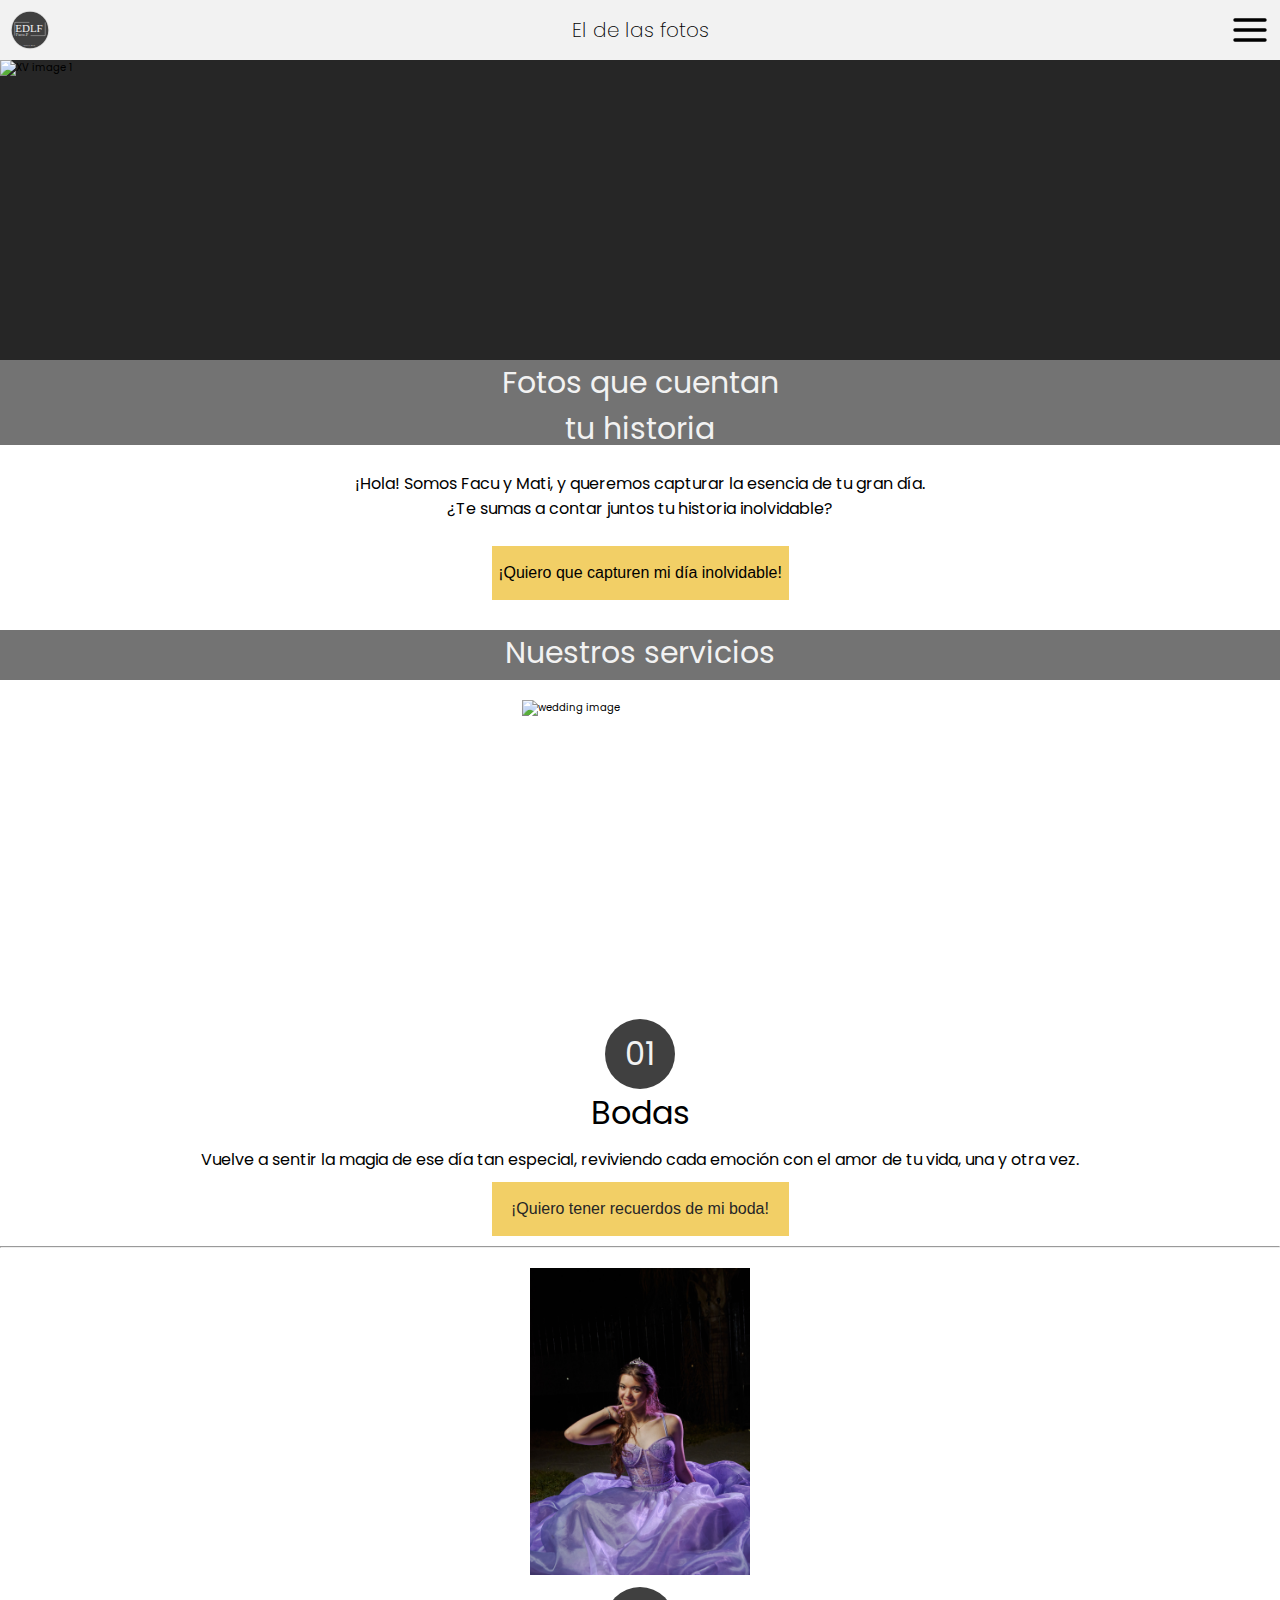
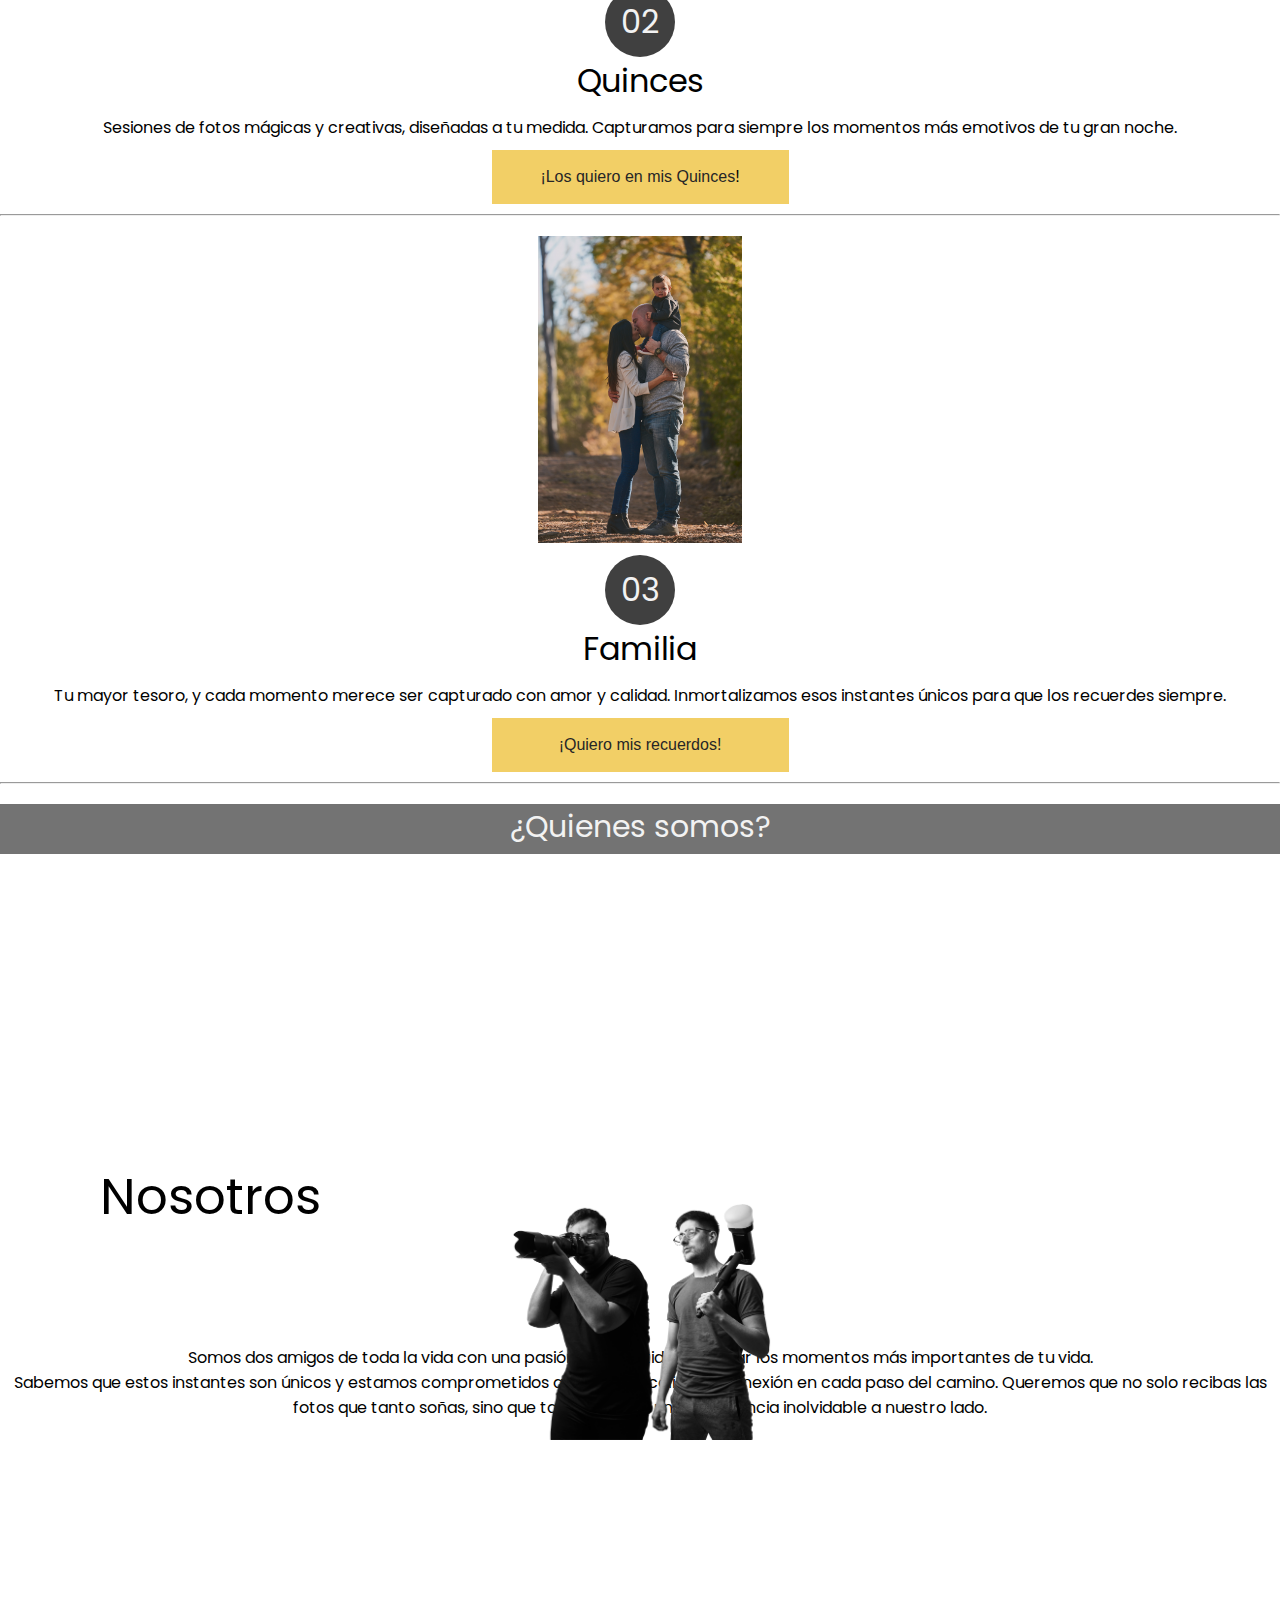
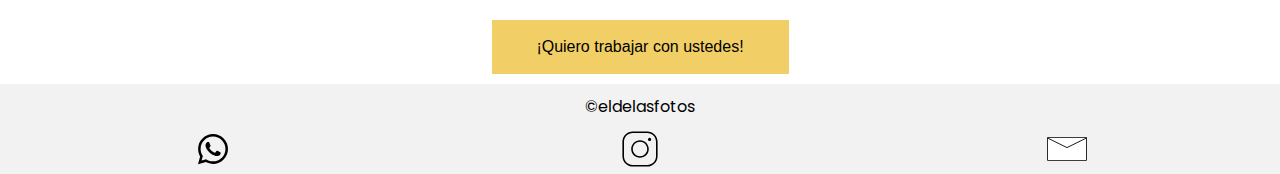
==== index.html @ dde60279 "family page done." ====
<!DOCTYPE html>
<html lang="en">
<head>
    <meta charset="UTF-8">
    <meta name="viewport" content="width=device-width, initial-scale=1.0">
    <link rel="stylesheet" href="./css/styles.css">
    <title>EDLF | Inicio</title>
</head>
<body>
    <header>
        <nav class="nav-bar">
            <img src="./assets/icons/edlf-icon-01.svg" alt="eldelasfotos icon logo" class="edlficon-img">
            <p class="nav-bar-title">El de las fotos</p>
            <img src="./assets/icons/menu-icon.svg" alt="menu icon" class="menu-icon">
        </nav>
    </header>
    <section class="photo-slide-show" id="slider">
       <figure>
        <img src="./assets/images/Quinces/Jaz-Book2-  11.jpg" alt="XV image 1">
        <img src="./assets/images/wedding photos/image-test 22.jpg" alt="Wedding image 1">
        <img src="./assets/images/Quinces/15-Jaz- 1086.jpg" alt="Xv image 2">
        <img src="./assets/images/wedding photos/Boda-Ivan&Pau-  431.jpg" alt="wedding image 2">
        <img src="./assets/images/Quinces/Jaz-Book2-  11.jpg" alt="XV image 1">
       </figure> 
    </section>
    <div class="intro-banner">
        <p class="text-banner">Fotos que cuentan <br> tu historia</p>
        <p class="text-body">¡Hola! Somos Facu y Mati, y queremos capturar la esencia de tu gran día. <br>
            ¿Te sumas a contar juntos tu historia inolvidable?</p>
        <button class="button-yellow">¡Quiero que capturen mi día inolvidable!</button>
    </div>
    <section class="section-services">
        <p class="nuestros-servicios">Nuestros servicios</p>
        <div class="services-countainer">
            <div class="service">
                <img class="services-image-preview" src="./assets/images/wedding photos/Boda-Ingrid&Agus  147.jpg" alt="wedding image">
                <div class="number-container">
                    <p class="service-number">01</p>
                </div>
                
                <p class="service-title">Bodas</p>
                <p class="service-description">Vuelve a sentir la magia de ese día tan especial, reviviendo cada emoción con el amor de tu vida, una y otra vez.</p>
                <button class="button-yellow"> <a href="./bodas.html">¡Quiero tener recuerdos de mi boda!</a></button>
            </div>

            <hr>

        </div>
        <div class="service">
            <img class="services-image-preview" src="./assets/images/Quinces/liz-cover-photo-.jpg" alt="wedding image">
            <div class="number-container">
                <p class="service-number">02</p>
            </div>
            
            <p class="service-title">Quinces</p>
            <p class="service-description">Sesiones de fotos mágicas y creativas, diseñadas a tu medida. Capturamos para siempre los momentos más emotivos de tu gran noche.</p>
            <button class="button-yellow"><a href="./quinces.html">¡Los quiero en mis Quinces</a>!</button>
        </div>
        <hr>

        <div class="service">
            <img class="services-image-preview" src="./assets/images/Family photos/Book Victorio  -  54.jpg" alt="wedding image">
            <div class="number-container">
                <p class="service-number">03</p>
            </div>
            
            <p class="service-title">Familia</p>
            <p class="service-description">Tu mayor tesoro, y cada momento merece ser capturado con amor y calidad. Inmortalizamos esos instantes únicos para que los recuerdes siempre.</p>
            <button class="button-yellow"><a href="./familia.html">¡Quiero mis recuerdos!</a></button>
        </div>
        <hr>
    </section>
    <section class="about-us">
        <p class="nuestros-servicios text-banner">¿Quienes somos?</p>
        <div>
            <img class="staff-photo" src="./assets/images/staff photo/gordo y flaco.png" alt="Foto de los integrantes de el de las fotos.">
            <p class="nosotros-text">Nosotros</p>
        </div>
        
        <p class="text-body about-us-text">Somos dos amigos de toda la vida con una pasión compartida: capturar los momentos más importantes de tu vida. <br> Sabemos que estos instantes son únicos y estamos comprometidos a ofrecerte calidad y conexión en cada paso del camino. Queremos que no solo recibas las fotos que tanto soñas, sino que también vivas una experiencia inolvidable a nuestro lado.</p>
        <button class="button-yellow">¡Quiero trabajar con ustedes!</button>


    </section>


<footer>
    <p class="text-body">©eldelasfotos</p>
    <div class="social-media-container">
        <a href="#"><img class="footer-icon" src="./assets/icons/whatsapp-icon.svg" alt="whatsapp link image"></a>
        <a href="#"><img class="footer-icon" src="./assets/icons/Instagram-icon.svg" alt="Instagram link image"></a>
        <a href="#"><img class="footer-icon" src="./assets/icons/mail-icon.svg" alt="Mail link image"></a>
    </div>
</footer>



    
</body>
</html>
---- css/styles.css ----
@import url("https://fonts.googleapis.com/css2?family=Poppins:ital,wght@0,100;0,200;0,300;0,400;0,500;0,600;0,700;0,800;0,900;1,100;1,200;1,300;1,400;1,500;1,600;1,700;1,800;1,900&display=swap");
* {
  box-sizing: border-box;
  margin: 0;
  padding: 0;
}

html {
  font-size: 62.5%;
  font-family: "Poppins", sans-serif;
}

.nav-bar {
  width: 100%;
  height: 6rem;
  display: flex;
  flex-direction: row;
  justify-content: space-between;
  align-items: center;
  background-color: #F2F2F2;
  padding: 1rem;
}
.nav-bar .edlficon-img {
  width: 4rem;
  height: 4rem;
}
.nav-bar .menu-icon {
  width: 4rem;
  height: 4rem;
}
.nav-bar .nav-bar-title {
  font-size: 2rem;
  font-weight: 200;
  margin: 0;
  left: 0;
}

#slider {
  height: 300px;
  overflow: hidden;
  background-color: #262626;
}
#slider figure {
  position: relative;
  width: 500%;
  animation: 10s slider infinite;
}
#slider figure img {
  width: 20%;
  float: left;
  height: 300px;
  -o-object-fit: contain;
     object-fit: contain;
}

a {
  text-decoration: none;
  color: #262626;
}

.intro-banner {
  height: 250px;
  display: flex;
  flex-direction: column;
  justify-content: space-between;
}

.text-banner, .nuestros-servicios {
  width: 100%;
  height: 85px;
  background-color: #737373;
  color: #F2F2F2;
  text-align: center;
  font-size: 3rem;
}

.text-body {
  font-size: 1.6rem;
  text-align: center;
  padding: 1rem;
  font-family: "Poppins", sans-serif;
  font-weight: 400;
}

.button-yellow, .bodas-reservar-button, .quinces-reservar-button {
  height: 54px;
  width: 297px;
  align-self: center;
  background-color: #F2CF66;
  border-style: none;
  font-size: 1.6rem;
  cursor: pointer;
  margin-bottom: 1rem;
}
.button-yellow:hover, .bodas-reservar-button:hover, .quinces-reservar-button:hover {
  background-color: #907a3a;
  color: #F2F2F2;
}

.nuestros-servicios {
  height: 50px;
  margin-top: 2rem;
}

.services-image-preview {
  display: block;
  margin: 0 auto;
  width: 236px;
  height: 307px;
  -o-object-fit: contain;
     object-fit: contain;
  margin-top: 2rem;
  right: 0;
  left: 0;
}

.service {
  display: flex;
  flex-direction: column;
  align-items: center;
  justify-content: space-between;
}

.service-number {
  display: flex;
  justify-content: center;
  align-items: center;
  text-align: center;
  font-size: 3.2rem;
  margin-top: 1.2rem;
  width: 70px;
  height: 70px;
  background-color: #404040;
  border-radius: 50px;
  color: #F2F2F2;
}

.service-title {
  font-size: 3.2rem;
  margin-bottom: 0rem;
}

.service-description {
  font-size: 1.6rem;
  text-align: center;
  padding: 1rem;
}

.service-button {
  width: 300px;
  height: 32px;
  font-size: 1.6rem;
  cursor: pointer;
  background-color: #404040;
  color: #F2F2F2;
  margin-bottom: 1.6rem;
}

.about-us {
  height: 100vh;
  display: flex;
  flex-direction: column;
  justify-content: space-between;
}

.staff-photo {
  width: 100%;
  height: 327px;
  -o-object-fit: contain;
     object-fit: contain;
  position: absolute;
  z-index: 3;
  bottom: -2140px;
}

.nosotros-text {
  position: absolute;
  font-size: 5rem;
  bottom: -1935px;
  left: 100px;
  z-index: 1;
}

footer {
  background-color: #F2F2F2;
}

.about-us-text {
  margin-top: 10rem;
}

.footer-icon {
  width: 40px;
  height: 40px;
}

.social-media-container {
  width: 100%;
  display: flex;
  flex-direction: row;
  justify-content: space-around;
}

.intro-section {
  display: flex;
  flex-direction: column;
}

.bodas-cover-image {
  width: 100%;
  position: relative;
}

.bodas-cover-text {
  position: absolute;
  width: 150px;
  top: 50px;
  left: 125px;
  text-align: center;
  padding: 0.5rem;
  background-color: #737373;
  color: #F2F2F2;
  font-size: 1.6rem;
}

.bodas-reservar-button, .quinces-reservar-button {
  width: 150px;
  position: absolute;
  align-self: center;
  top: 300px;
}

.info-text {
  margin-top: 3rem;
}

.single-image {
  width: 100%;
}

.info-title {
  margin-top: 1rem;
  margin-bottom: 0.5rem;
  font-size: 2rem;
  text-align: center;
}

.divider-title {
  width: 50%;
  display: block;
  margin: 0 auto;
  border: none;
  height: 2px;
  background-color: #737373;
}

.presupuesto-container {
  display: flex;
  flex-direction: column;
}

.image-gallery {
  width: 100%;
}

.quinces-reservar-button {
  left: 120px;
}

@keyframes slider {
  0% {
    left: 0;
  }
  20% {
    left: 0;
  }
  25% {
    left: -100%;
  }
  45% {
    left: -100%;
  }
  50% {
    left: -200%;
  }
  70% {
    left: -200%;
  }
  75% {
    left: -300%;
  }
  95% {
    left: -300%;
  }
  100% {
    left: -400%;
  }
}/*# sourceMappingURL=styles.css.map */
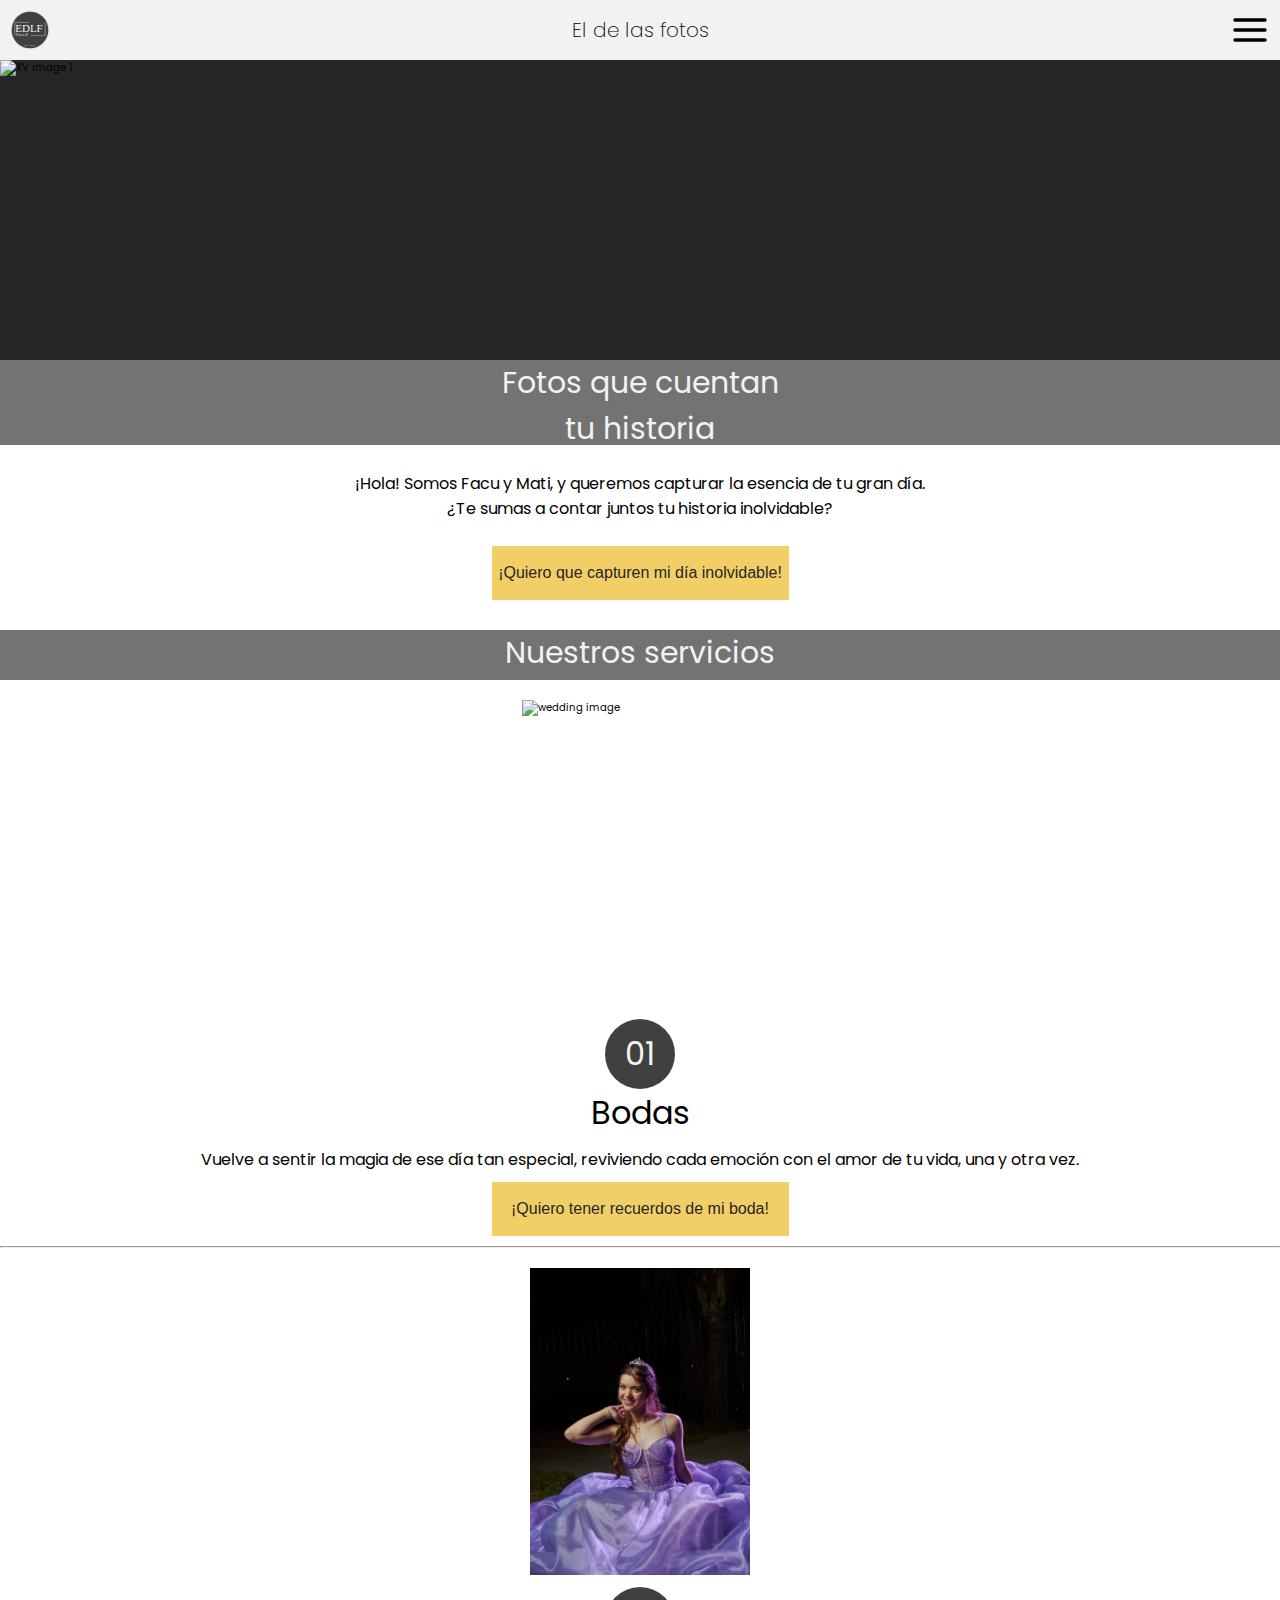
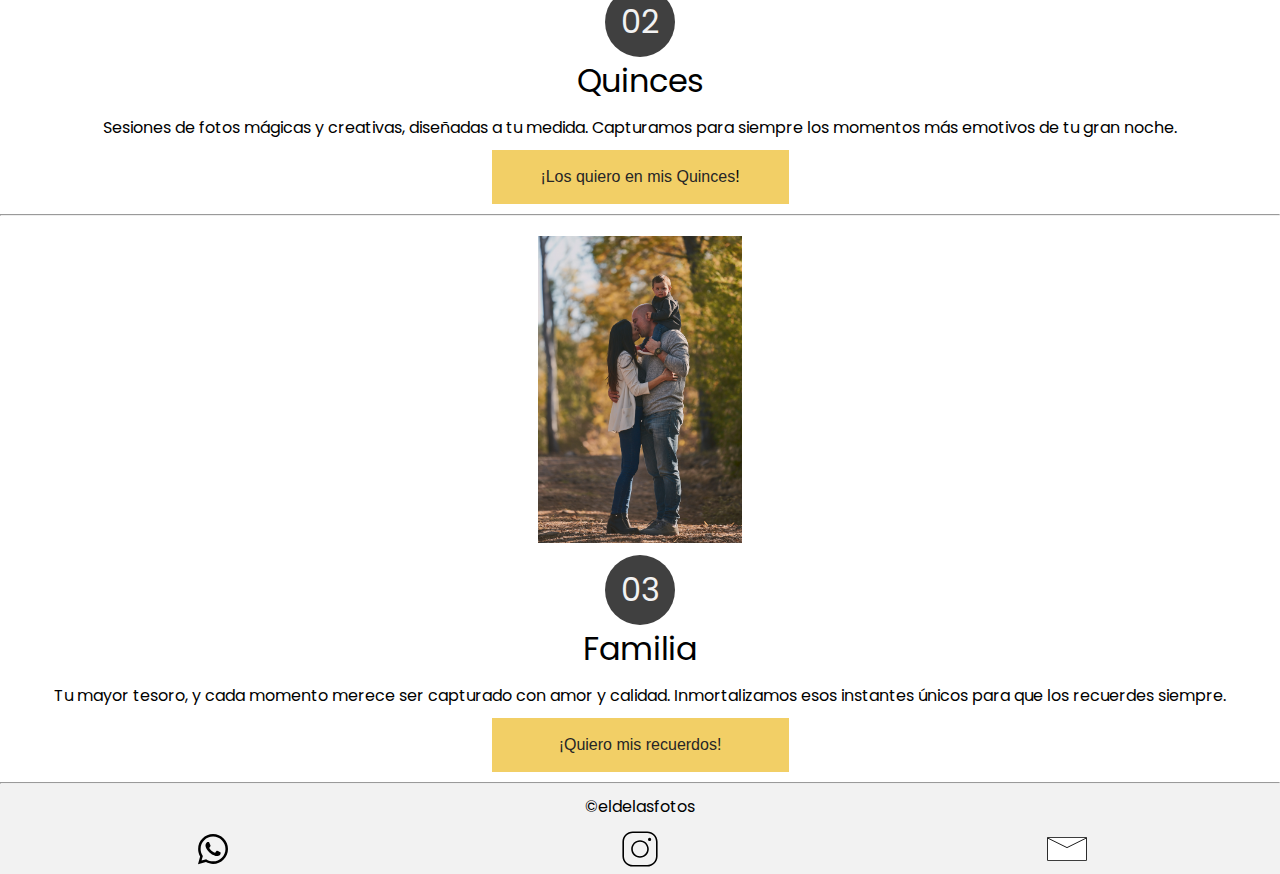
==== commit ecbbb370: "all button to whatsapp working fine." ====
--- a/index.html
+++ b/index.html
@@ -27,7 +27,7 @@
         <p class="text-banner">Fotos que cuentan <br> tu historia</p>
         <p class="text-body">¡Hola! Somos Facu y Mati, y queremos capturar la esencia de tu gran día. <br>
             ¿Te sumas a contar juntos tu historia inolvidable?</p>
-        <button class="button-yellow">¡Quiero que capturen mi día inolvidable!</button>
+        <button class="button-yellow"> <a href="https://wa.me/5493543642279">¡Quiero que capturen mi día inolvidable!</a></button>
     </div>
     <section class="section-services">
         <p class="nuestros-servicios">Nuestros servicios</p>
@@ -70,26 +70,15 @@
         </div>
         <hr>
     </section>
-    <section class="about-us">
-        <p class="nuestros-servicios text-banner">¿Quienes somos?</p>
-        <div>
-            <img class="staff-photo" src="./assets/images/staff photo/gordo y flaco.png" alt="Foto de los integrantes de el de las fotos.">
-            <p class="nosotros-text">Nosotros</p>
-        </div>
-        
-        <p class="text-body about-us-text">Somos dos amigos de toda la vida con una pasión compartida: capturar los momentos más importantes de tu vida. <br> Sabemos que estos instantes son únicos y estamos comprometidos a ofrecerte calidad y conexión en cada paso del camino. Queremos que no solo recibas las fotos que tanto soñas, sino que también vivas una experiencia inolvidable a nuestro lado.</p>
-        <button class="button-yellow">¡Quiero trabajar con ustedes!</button>
-
-
-    </section>
+   
 
 
 <footer>
     <p class="text-body">©eldelasfotos</p>
     <div class="social-media-container">
-        <a href="#"><img class="footer-icon" src="./assets/icons/whatsapp-icon.svg" alt="whatsapp link image"></a>
-        <a href="#"><img class="footer-icon" src="./assets/icons/Instagram-icon.svg" alt="Instagram link image"></a>
-        <a href="#"><img class="footer-icon" src="./assets/icons/mail-icon.svg" alt="Mail link image"></a>
+        <a href="https://wa.me/5493543642279"><img class="footer-icon" src="./assets/icons/whatsapp-icon.svg" alt="whatsapp link image"></a>
+        <a href="https://www.instagram.com/el_delasfotos/"><img class="footer-icon" src="./assets/icons/Instagram-icon.svg" alt="Instagram link image"></a>
+        <a href="mailto:eldelasfotosrc@gmail.com"><img class="footer-icon" src="./assets/icons/mail-icon.svg" alt="Mail link image"></a>
     </div>
 </footer>
 
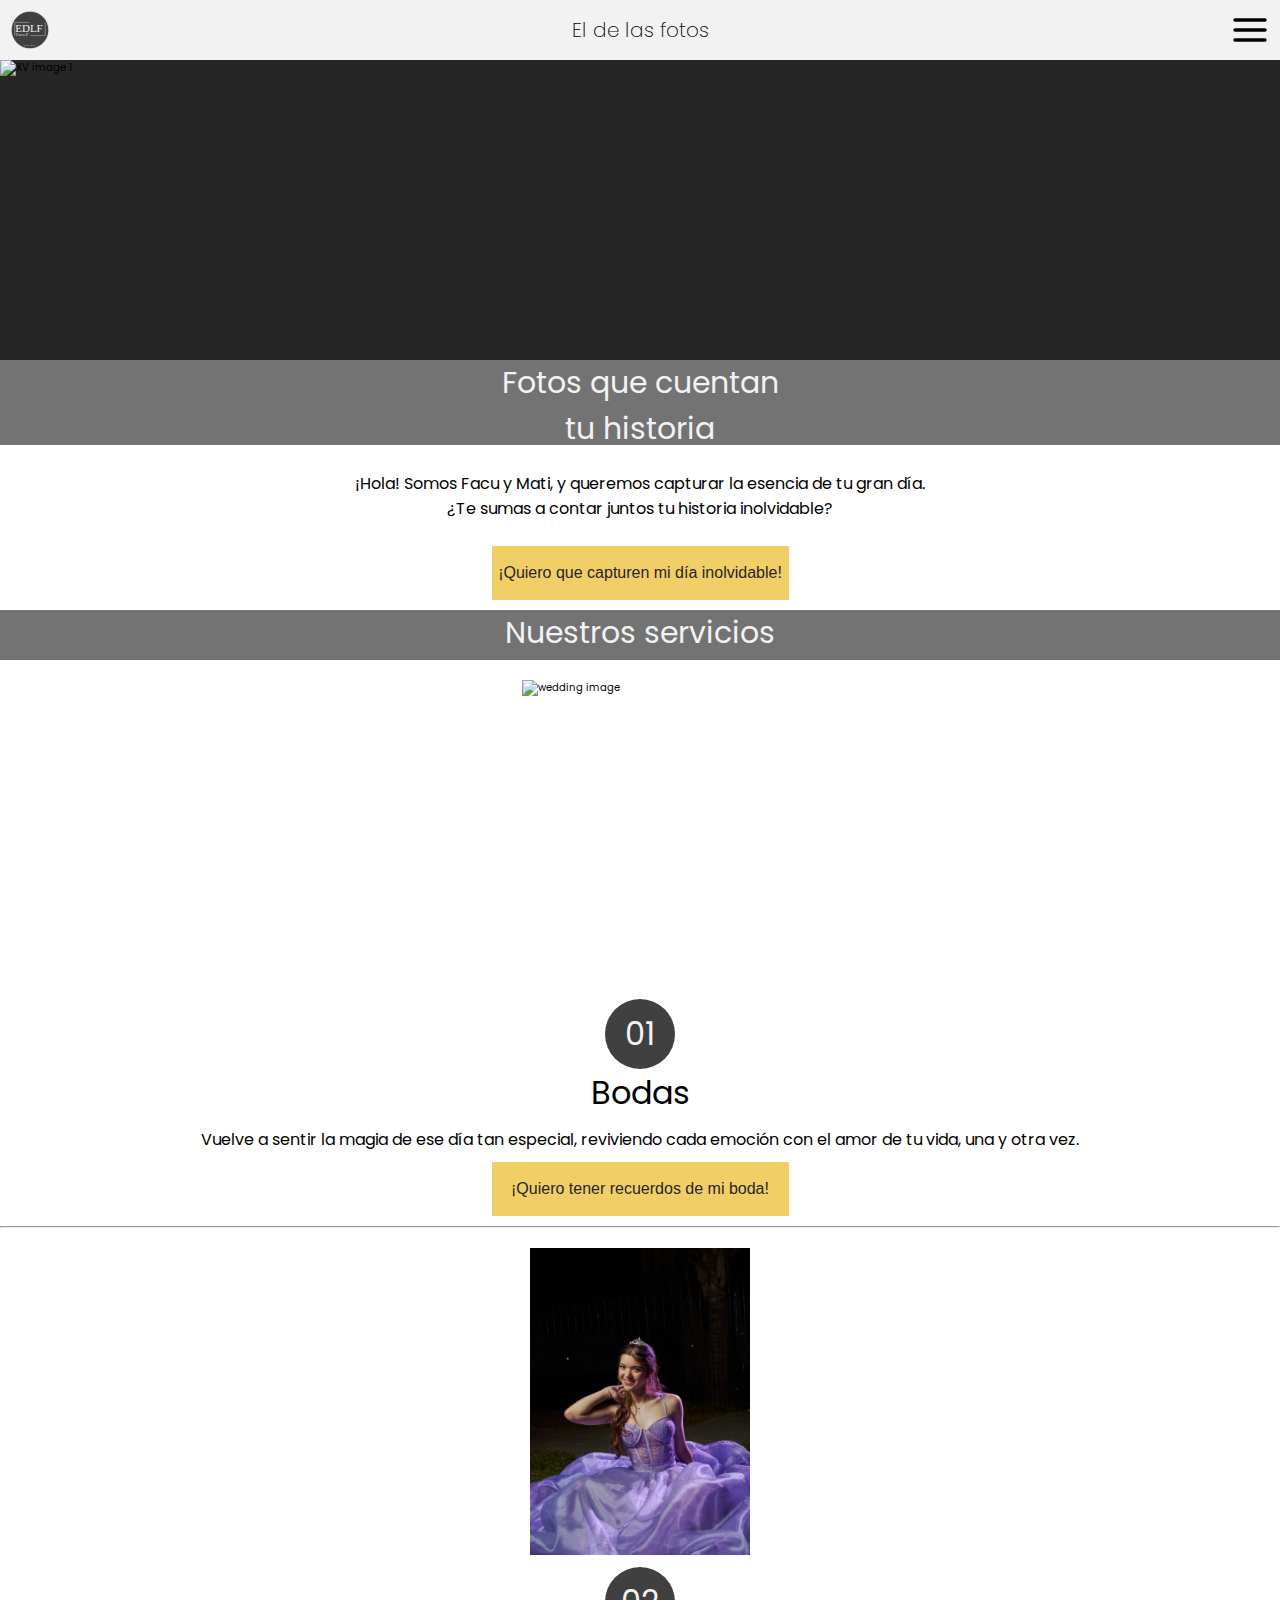
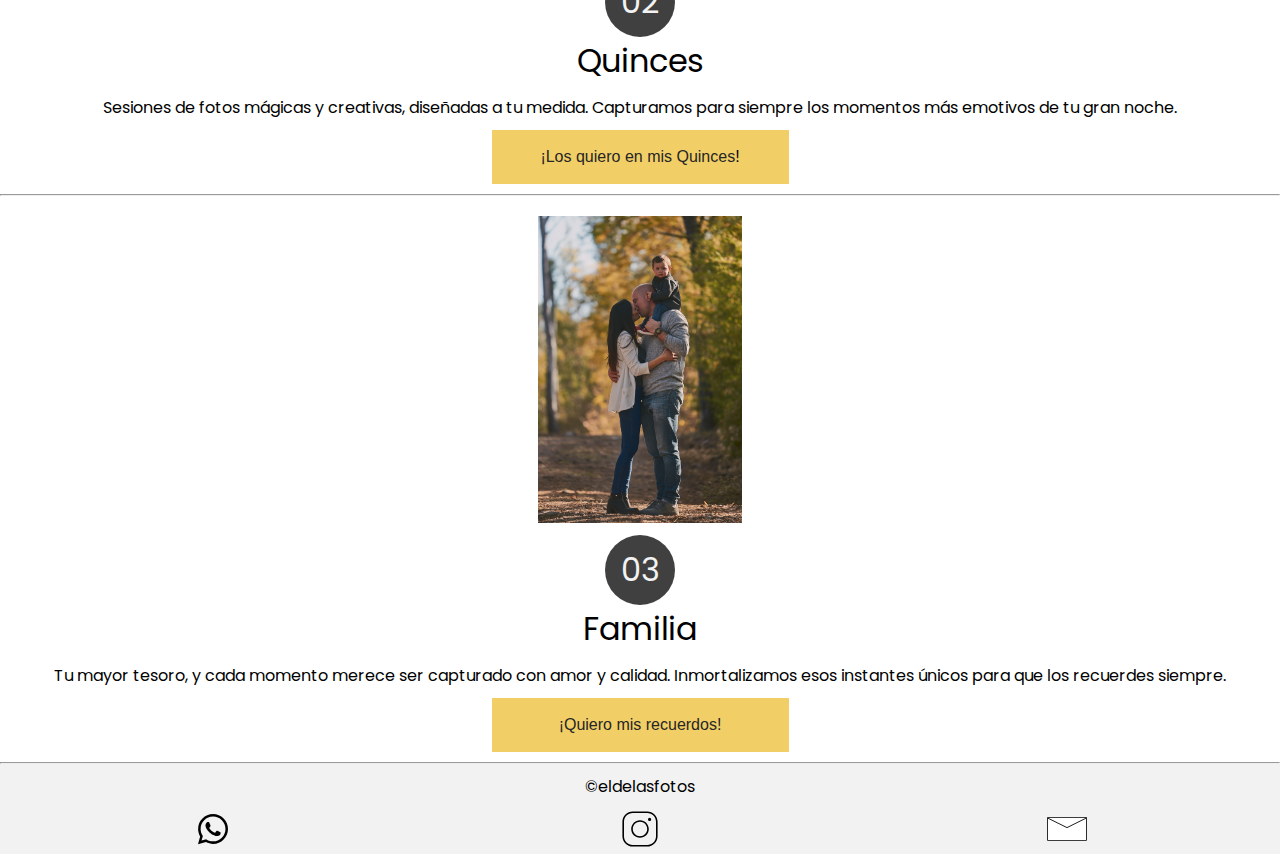
==== commit eda07c96: "mobile view done with js, need to do desktop view yet." ====
--- a/index.html
+++ b/index.html
@@ -14,6 +14,15 @@
             <img src="./assets/icons/menu-icon.svg" alt="menu icon" class="menu-icon">
         </nav>
     </header>
+    <section class="mobile-menu inactive ">
+        <ul class="mobile-menu-list">
+            <li class="mobile-menu-list-element"> <a href="./index.html">Incio</a></li>
+            <li class="mobile-menu-list-element"><a href="./bodas.html">Bodas</a></li>
+            <li class="mobile-menu-list-element"><a href="./quinces.html">Quinces</a></li>
+            <li class="mobile-menu-list-element"><a href="./familia.html">Familia</a></li>
+            <li class="mobile-menu-list-element"><a href="./quienessomos.html">Sobre Nosotros</a></li>
+        </ul>
+    </section>
     <section class="photo-slide-show" id="slider">
        <figure>
         <img src="./assets/images/Quinces/Jaz-Book2-  11.jpg" alt="XV image 1">
@@ -84,6 +93,6 @@
 
 
 
-    
+<script src="main.js"></script>
 </body>
 </html>--- a/css/styles.css
+++ b/css/styles.css
@@ -10,6 +10,27 @@
   font-family: "Poppins", sans-serif;
 }
 
+.mobile-menu {
+  position: absolute;
+  background-color: rgba(242, 242, 242, 0.9450980392);
+  width: 100%;
+  height: 300px;
+  z-index: 4;
+  display: flex;
+  flex-direction: column;
+}
+.mobile-menu .mobile-menu-list {
+  display: flex;
+  flex-direction: column;
+  align-items: center;
+  list-style: none;
+}
+.mobile-menu .mobile-menu-list .mobile-menu-list-element {
+  font-size: 2rem;
+  margin-top: 2rem;
+  cursor: pointer;
+}
+
 .nav-bar {
   width: 100%;
   height: 6rem;
@@ -19,6 +40,7 @@
   align-items: center;
   background-color: #F2F2F2;
   padding: 1rem;
+  z-index: 3;
 }
 .nav-bar .edlficon-img {
   width: 4rem;
@@ -99,7 +121,7 @@
 
 .nuestros-servicios {
   height: 50px;
-  margin-top: 2rem;
+  margin-top: 0rem;
 }
 
 .services-image-preview {
@@ -170,13 +192,13 @@
      object-fit: contain;
   position: absolute;
   z-index: 3;
-  bottom: -2140px;
+  top: 60px;
 }
 
 .nosotros-text {
   position: absolute;
   font-size: 5rem;
-  bottom: -1935px;
+  top: 110px;
   left: 100px;
   z-index: 1;
 }
@@ -186,7 +208,7 @@
 }
 
 .about-us-text {
-  margin-top: 10rem;
+  margin-top: 15rem;
 }
 
 .footer-icon {
@@ -295,4 +317,7 @@
   100% {
     left: -400%;
   }
+}
+.inactive {
+  display: none;
 }/*# sourceMappingURL=styles.css.map */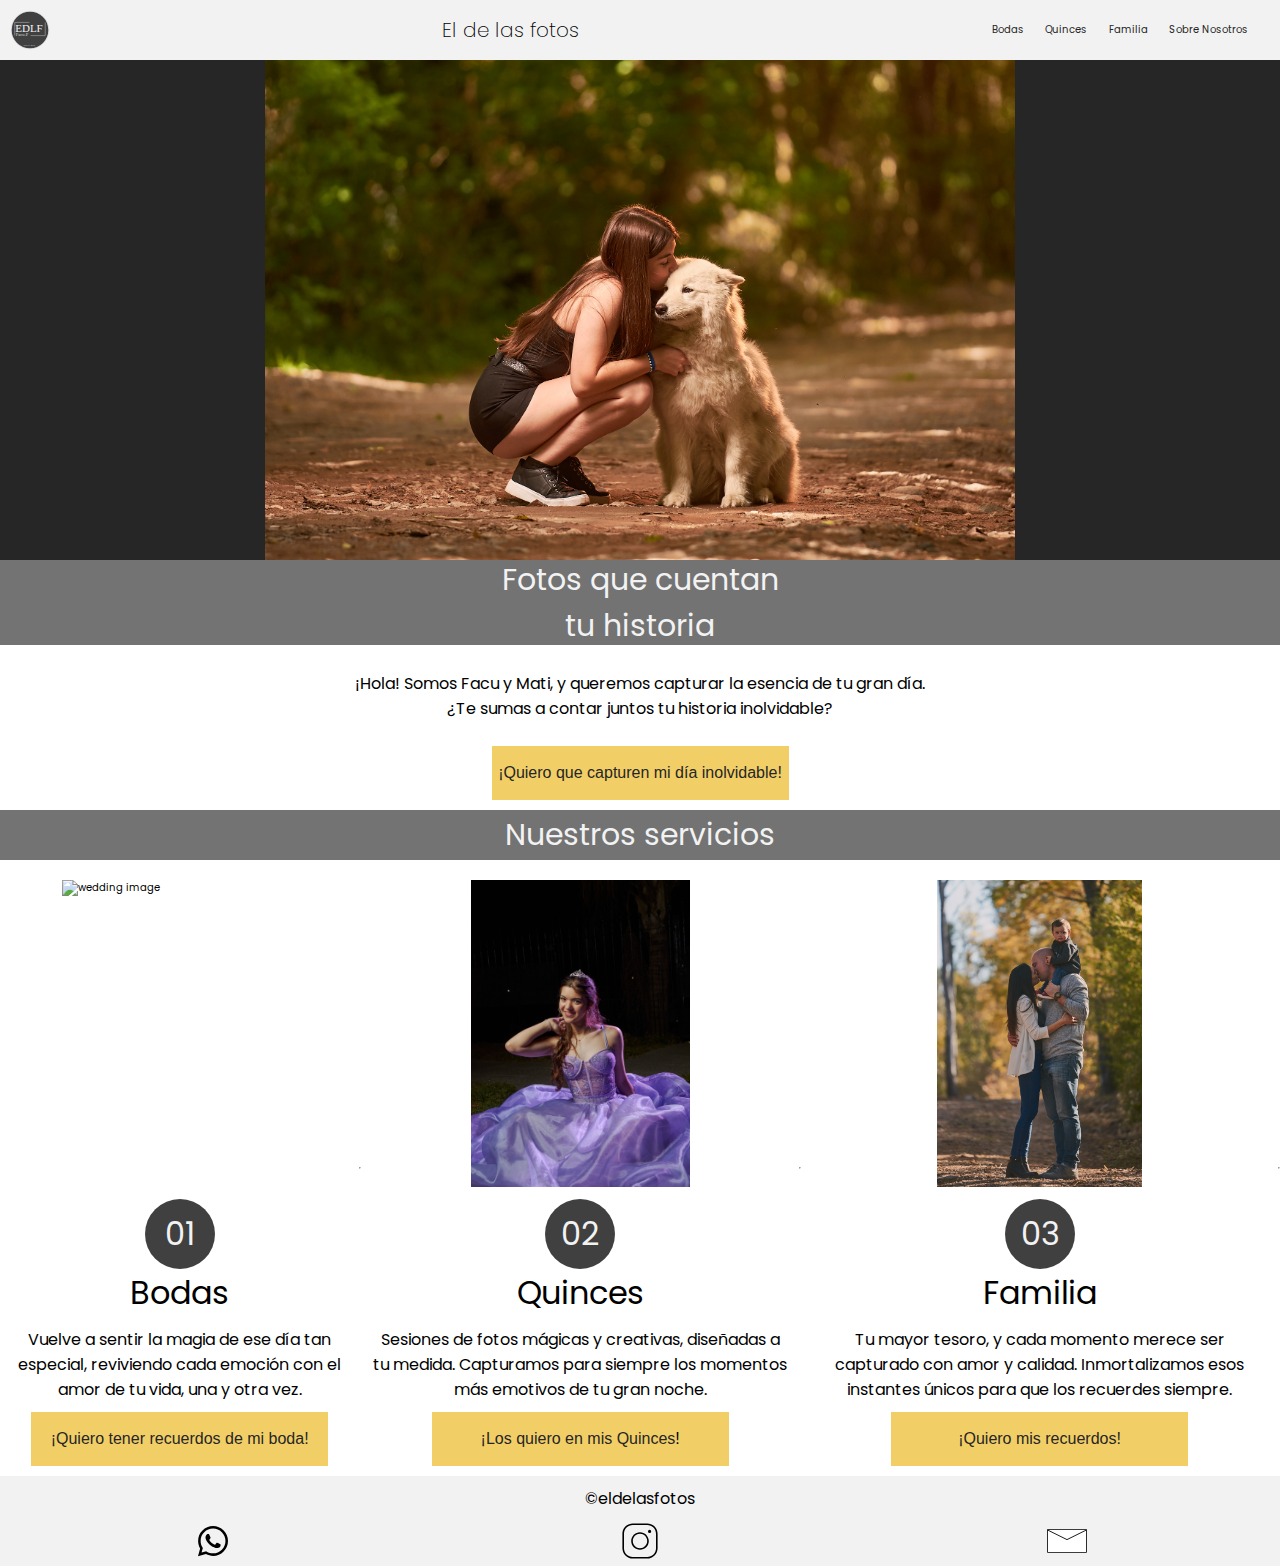
==== commit 7625eebc: "trabajando en el responsive de la pagina bodas." ====
--- a/index.html
+++ b/index.html
@@ -12,6 +12,13 @@
             <img src="./assets/icons/edlf-icon-01.svg" alt="eldelasfotos icon logo" class="edlficon-img">
             <p class="nav-bar-title">El de las fotos</p>
             <img src="./assets/icons/menu-icon.svg" alt="menu icon" class="menu-icon">
+            <ul class="nav-bar-desktop-view">
+                <li><a href="./bodas.html">Bodas</a></li>
+                <li><a href="./bodas.html">Quinces</a></li>
+                <li><a href="./familia.html">Familia</a></li>
+                <li><a href="./quienessomos.html">Sobre Nosotros</a></li>
+
+            </ul>
         </nav>
     </header>
     <section class="mobile-menu inactive ">
@@ -25,11 +32,11 @@
     </section>
     <section class="photo-slide-show" id="slider">
        <figure>
-        <img src="./assets/images/Quinces/Jaz-Book2-  11.jpg" alt="XV image 1">
+        <img src="./assets/images/Quinces/Jaz-Book 2- 12.jpg" alt="XV image 1">
         <img src="./assets/images/wedding photos/image-test 22.jpg" alt="Wedding image 1">
         <img src="./assets/images/Quinces/15-Jaz- 1086.jpg" alt="Xv image 2">
         <img src="./assets/images/wedding photos/Boda-Ivan&Pau-  431.jpg" alt="wedding image 2">
-        <img src="./assets/images/Quinces/Jaz-Book2-  11.jpg" alt="XV image 1">
+        <img src="./assets/images/Quinces/Jaz-Book 2- 12.jpg" alt="XV image 1">
        </figure> 
     </section>
     <div class="intro-banner">
@@ -54,7 +61,7 @@
 
             <hr>
 
-        </div>
+        
         <div class="service">
             <img class="services-image-preview" src="./assets/images/Quinces/liz-cover-photo-.jpg" alt="wedding image">
             <div class="number-container">
@@ -78,6 +85,7 @@
             <button class="button-yellow"><a href="./familia.html">¡Quiero mis recuerdos!</a></button>
         </div>
         <hr>
+    </div>
     </section>
    
 
--- a/css/styles.css
+++ b/css/styles.css
@@ -42,6 +42,17 @@
   padding: 1rem;
   z-index: 3;
 }
+.nav-bar .nav-bar-desktop-view {
+  display: none;
+}
+@media screen and (min-width: 1010px) {
+  .nav-bar .nav-bar-desktop-view {
+    display: flex;
+    width: 300px;
+    list-style: none;
+    justify-content: space-evenly;
+  }
+}
 .nav-bar .edlficon-img {
   width: 4rem;
   height: 4rem;
@@ -49,6 +60,11 @@
 .nav-bar .menu-icon {
   width: 4rem;
   height: 4rem;
+}
+@media screen and (min-width: 1010px) {
+  .nav-bar .menu-icon {
+    display: none;
+  }
 }
 .nav-bar .nav-bar-title {
   font-size: 2rem;
@@ -61,6 +77,11 @@
   height: 300px;
   overflow: hidden;
   background-color: #262626;
+}
+@media screen and (min-width: 1010px) {
+  #slider {
+    height: 500px;
+  }
 }
 #slider figure {
   position: relative;
@@ -74,6 +95,13 @@
   -o-object-fit: contain;
      object-fit: contain;
 }
+@media screen and (min-width: 1010px) {
+  #slider figure img {
+    -o-object-fit: contain;
+       object-fit: contain;
+    height: 500px;
+  }
+}
 
 a {
   text-decoration: none;
@@ -94,6 +122,9 @@
   color: #F2F2F2;
   text-align: center;
   font-size: 3rem;
+  display: flex;
+  flex-direction: column;
+  place-content: center;
 }
 
 .text-body {
@@ -136,6 +167,20 @@
   left: 0;
 }
 
+.services-countainer {
+  display: flex;
+  flex-direction: column;
+  align-items: center;
+  justify-content: space-between;
+}
+@media screen and (min-width: 1010px) {
+  .services-countainer {
+    width: 100%;
+    display: flex;
+    flex-direction: row;
+  }
+}
+
 .service {
   display: flex;
   flex-direction: column;
@@ -247,13 +292,18 @@
 
 .bodas-reservar-button, .quinces-reservar-button {
   width: 150px;
-  position: absolute;
   align-self: center;
   top: 300px;
 }
 
 .info-text {
   margin-top: 3rem;
+}
+@media screen and (min-width: 1010px) {
+  .info-text {
+    padding: 5rem;
+    margin-top: 0;
+  }
 }
 
 .single-image {
@@ -276,13 +326,64 @@
   background-color: #737373;
 }
 
+.experience-info-container {
+  display: flex;
+  flex-direction: column;
+}
+@media screen and (min-width: 1010px) {
+  .experience-info-container {
+    display: flex;
+    flex-direction: row;
+    width: 100%;
+  }
+}
+
+.notecasastodoslosdias {
+  display: flex;
+  flex-direction: column;
+}
+@media screen and (min-width: 1010px) {
+  .notecasastodoslosdias {
+    flex-direction: row;
+  }
+}
+.notecasastodoslosdias .info-notecasastodoslosdias {
+  align-self: center;
+}
+.notecasastodoslosdias .info-notecasastodoslosdias img {
+  padding: 1rem;
+  width: 100%;
+  height: 100%;
+  align-self: flex-end;
+}
+.notecasastodoslosdias img {
+  width: 50%;
+  height: 50%;
+  align-self: center;
+  margin-bottom: 1rem;
+}
+
 .presupuesto-container {
   display: flex;
   flex-direction: column;
 }
 
+.photo-gallery {
+  display: flex;
+  flex-direction: column;
+  width: 100%;
+}
+@media screen and (min-width: 1010px) {
+  .photo-gallery {
+    display: grid;
+    grid-template-columns: auto auto;
+    grid-auto-rows: auto;
+  }
+}
+
 .image-gallery {
   width: 100%;
+  display: flex;
 }
 
 .quinces-reservar-button {
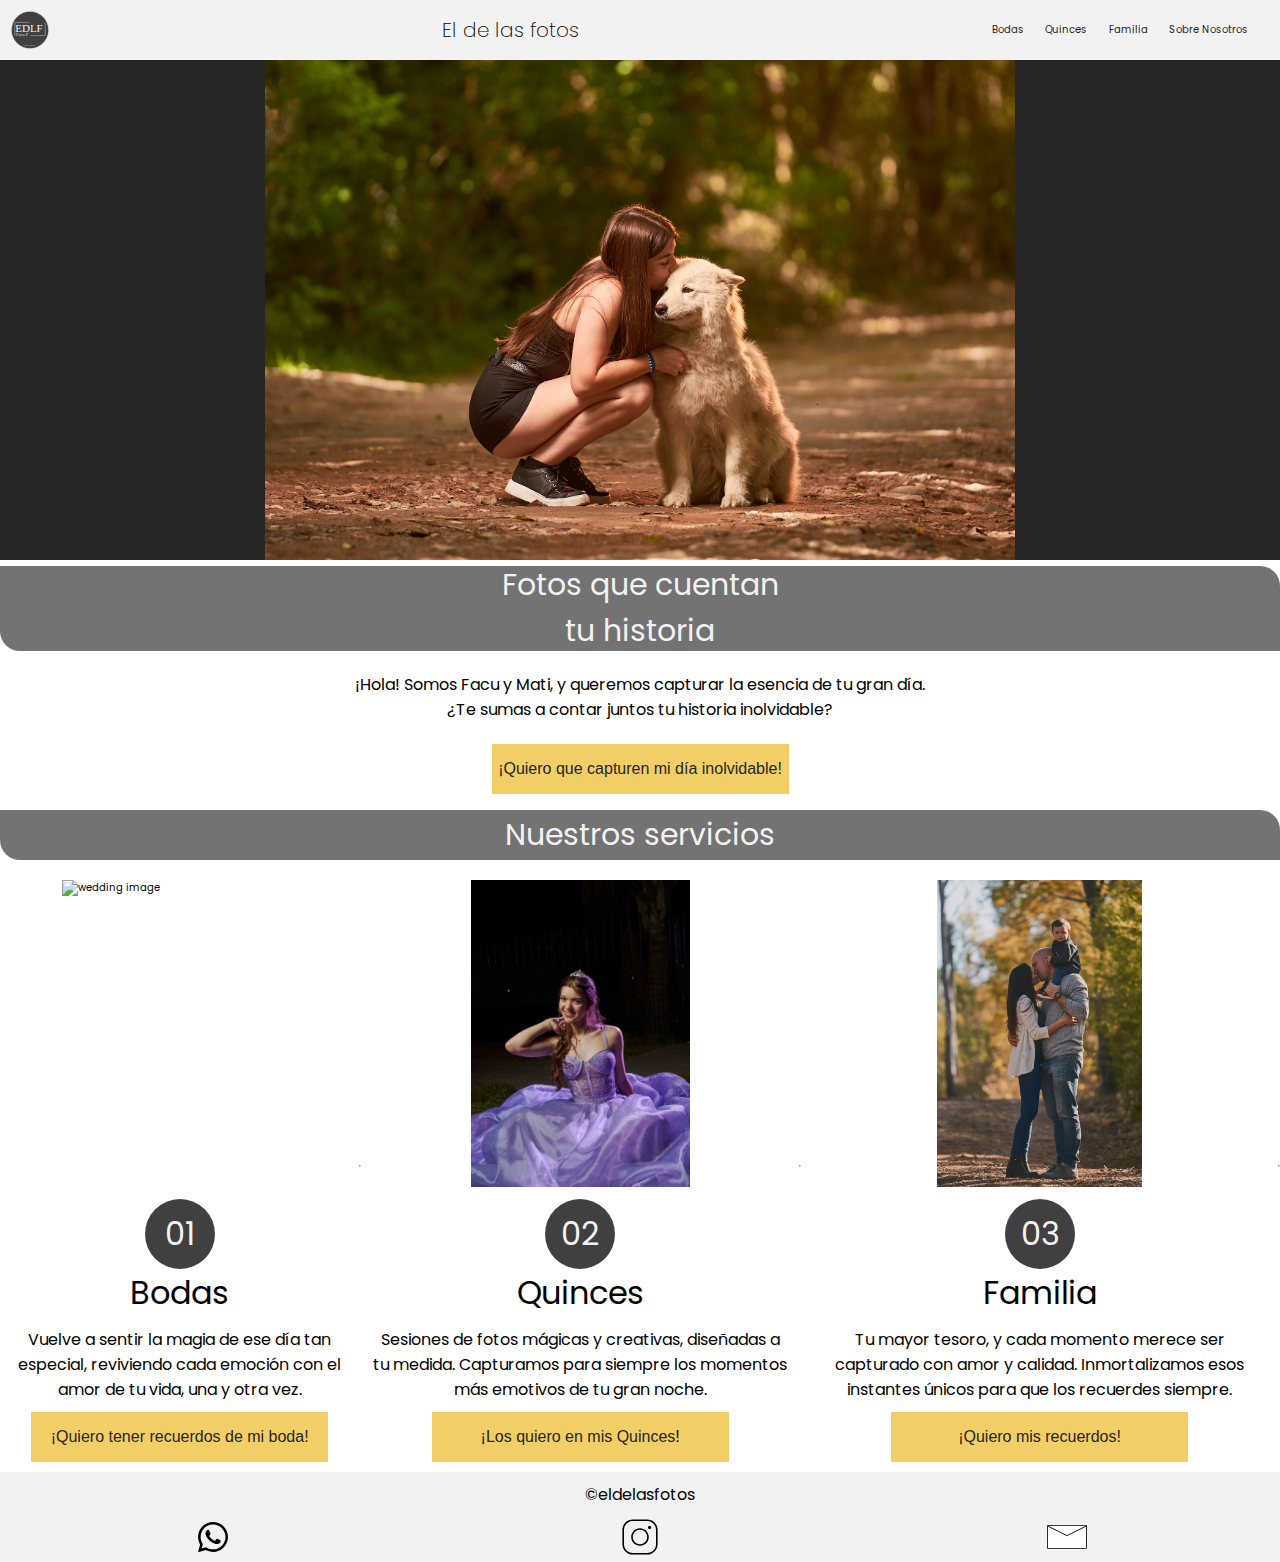
==== commit c276cc88: "fixed yellow button scaling down in index page." ====
--- a/index.html
+++ b/index.html
@@ -14,7 +14,7 @@
             <img src="./assets/icons/menu-icon.svg" alt="menu icon" class="menu-icon">
             <ul class="nav-bar-desktop-view">
                 <li><a href="./bodas.html">Bodas</a></li>
-                <li><a href="./bodas.html">Quinces</a></li>
+                <li><a href="./quinces.html">Quinces</a></li>
                 <li><a href="./familia.html">Familia</a></li>
                 <li><a href="./quienessomos.html">Sobre Nosotros</a></li>
 
--- a/css/styles.css
+++ b/css/styles.css
@@ -112,7 +112,7 @@
   height: 250px;
   display: flex;
   flex-direction: column;
-  justify-content: space-between;
+  justify-content: space-around;
 }
 
 .text-banner, .nuestros-servicios {
@@ -125,6 +125,8 @@
   display: flex;
   flex-direction: column;
   place-content: center;
+  border-top-right-radius: 20px;
+  border-bottom-left-radius: 20px;
 }
 
 .text-body {
@@ -136,7 +138,7 @@
 }
 
 .button-yellow, .bodas-reservar-button, .quinces-reservar-button {
-  height: 54px;
+  height: 50px;
   width: 297px;
   align-self: center;
   background-color: #F2CF66;
@@ -144,10 +146,12 @@
   font-size: 1.6rem;
   cursor: pointer;
   margin-bottom: 1rem;
+  transition: transform 500ms;
+  transition-delay: 0.1s;
 }
 .button-yellow:hover, .bodas-reservar-button:hover, .quinces-reservar-button:hover {
-  background-color: #907a3a;
-  color: #F2F2F2;
+  transform: scale(1.1);
+  background-color: #edb50e;
 }
 
 .nuestros-servicios {
@@ -273,9 +277,18 @@
   flex-direction: column;
 }
 
+.cover-image-container {
+  text-align: center;
+}
+
 .bodas-cover-image {
-  width: 100%;
+  margin-top: 10px;
+  width: 600px;
+  height: 100%;
+  -o-object-fit: fill;
+     object-fit: fill;
   position: relative;
+  align-items: center;
 }
 
 .bodas-cover-text {
@@ -297,6 +310,7 @@
 }
 
 .info-text {
+  width: 100%;
   margin-top: 3rem;
 }
 @media screen and (min-width: 1010px) {
@@ -307,7 +321,13 @@
 }
 
 .single-image {
-  width: 100%;
+  margin-top: 10px;
+  width: 600px;
+  height: 100%;
+  -o-object-fit: fill;
+     object-fit: fill;
+  position: relative;
+  align-items: center;
 }
 
 .info-title {
@@ -341,26 +361,7 @@
 .notecasastodoslosdias {
   display: flex;
   flex-direction: column;
-}
-@media screen and (min-width: 1010px) {
-  .notecasastodoslosdias {
-    flex-direction: row;
-  }
-}
-.notecasastodoslosdias .info-notecasastodoslosdias {
-  align-self: center;
-}
-.notecasastodoslosdias .info-notecasastodoslosdias img {
-  padding: 1rem;
-  width: 100%;
-  height: 100%;
-  align-self: flex-end;
-}
-.notecasastodoslosdias img {
-  width: 50%;
-  height: 50%;
-  align-self: center;
-  margin-bottom: 1rem;
+  margin-top: 50px;
 }
 
 .presupuesto-container {
@@ -368,22 +369,29 @@
   flex-direction: column;
 }
 
+.image-parrafo-container {
+  display: flex;
+  width: 100%;
+  gap: 10px;
+  justify-content: center;
+  margin-bottom: 20px;
+}
+
+.image-parrafo {
+  height: 300px;
+}
+
 .photo-gallery {
-  display: flex;
-  flex-direction: column;
-  width: 100%;
-}
-@media screen and (min-width: 1010px) {
-  .photo-gallery {
-    display: grid;
-    grid-template-columns: auto auto;
-    grid-auto-rows: auto;
-  }
-}
-
-.image-gallery {
-  width: 100%;
-  display: flex;
+  display: grid;
+  grid-template-columns: repeat(auto-fill, minmax(250px, 1fr));
+  gap: 15px;
+  margin-bottom: 20px;
+}
+.photo-gallery .image-gallery {
+  width: 100%;
+  height: auto;
+  box-shadow: 0 4px 8px rgba(0, 0, 0, 0.2);
+  transition: transform 0.3s ease;
 }
 
 .quinces-reservar-button {
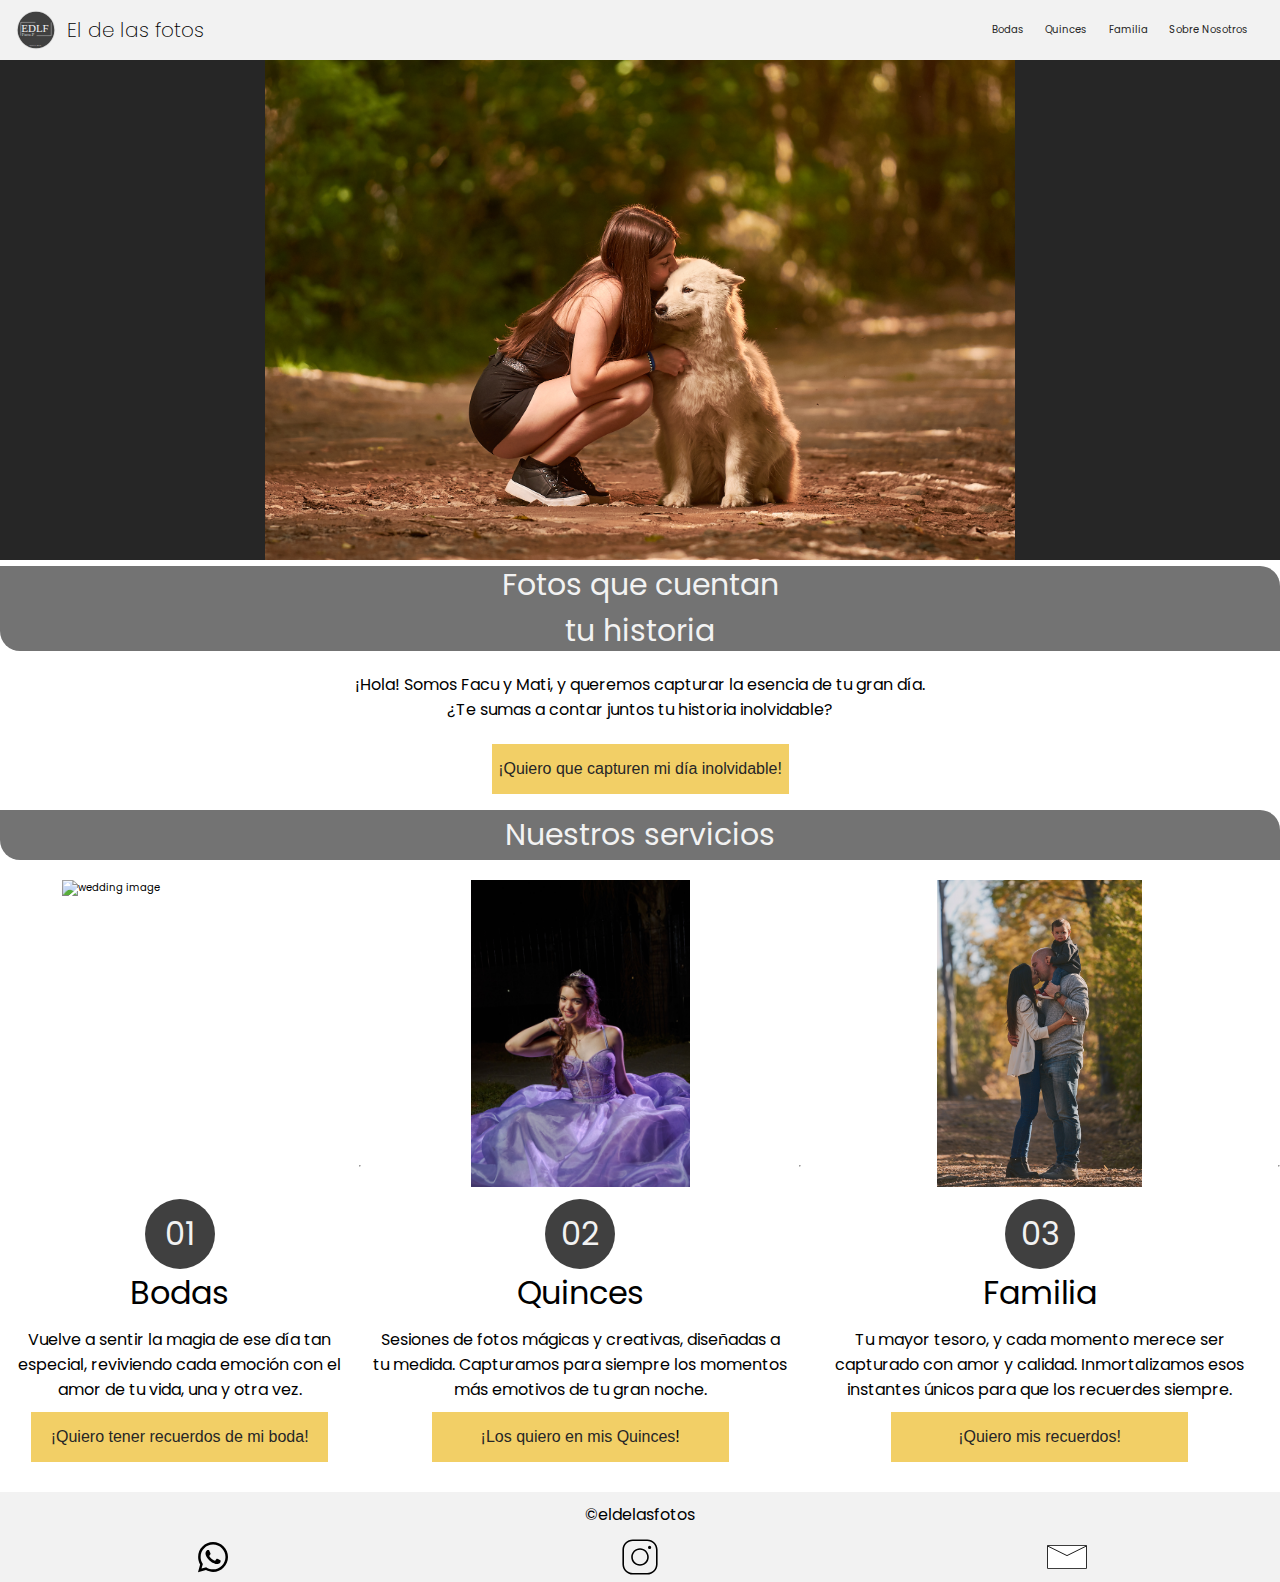
==== commit 3a518cb3: "nav bar animation done." ====
--- a/index.html
+++ b/index.html
@@ -8,16 +8,18 @@
 </head>
 <body>
     <header>
+        
         <nav class="nav-bar">
-            <img src="./assets/icons/edlf-icon-01.svg" alt="eldelasfotos icon logo" class="edlficon-img">
-            <p class="nav-bar-title">El de las fotos</p>
+            <div class="nav-bar-logo">
+                <img src="./assets/icons/edlf-icon-01.svg" alt="eldelasfotos icon logo" class="edlficon-img">
+                <p class="nav-bar-title">El de las fotos</p>
+            </div>
             <img src="./assets/icons/menu-icon.svg" alt="menu icon" class="menu-icon">
             <ul class="nav-bar-desktop-view">
-                <li><a href="./bodas.html">Bodas</a></li>
-                <li><a href="./quinces.html">Quinces</a></li>
-                <li><a href="./familia.html">Familia</a></li>
-                <li><a href="./quienessomos.html">Sobre Nosotros</a></li>
-
+                <li class="element-navbar e1"><a href="./bodas.html">Bodas</a></li>
+                <li class="element-navbar e2"><a href="./quinces.html">Quinces</a></li>
+                <li class="element-navbar e3"><a href="./familia.html">Familia</a></li>
+                <li class="element-navbar e4"><a href="./quienessomos.html">Sobre Nosotros</a></li>
             </ul>
         </nav>
     </header>
--- a/css/styles.css
+++ b/css/styles.css
@@ -31,6 +31,14 @@
   cursor: pointer;
 }
 
+.nav-bar-logo {
+  display: flex;
+  flex-direction: row;
+  align-items: center;
+  width: 200px;
+  justify-content: space-around;
+}
+
 .nav-bar {
   width: 100%;
   height: 6rem;
@@ -51,6 +59,7 @@
     width: 300px;
     list-style: none;
     justify-content: space-evenly;
+    align-content: space-around;
   }
 }
 .nav-bar .edlficon-img {
@@ -71,6 +80,14 @@
   font-weight: 200;
   margin: 0;
   left: 0;
+}
+
+.element-navbar {
+  transition: transform 0.5s ease-in-out;
+}
+.element-navbar:hover {
+  transform: scale(1.2);
+  font-weight: bold;
 }
 
 #slider {
@@ -175,7 +192,8 @@
   display: flex;
   flex-direction: column;
   align-items: center;
-  justify-content: space-between;
+  justify-content: space-around;
+  margin-bottom: 20px;
 }
 @media screen and (min-width: 1010px) {
   .services-countainer {
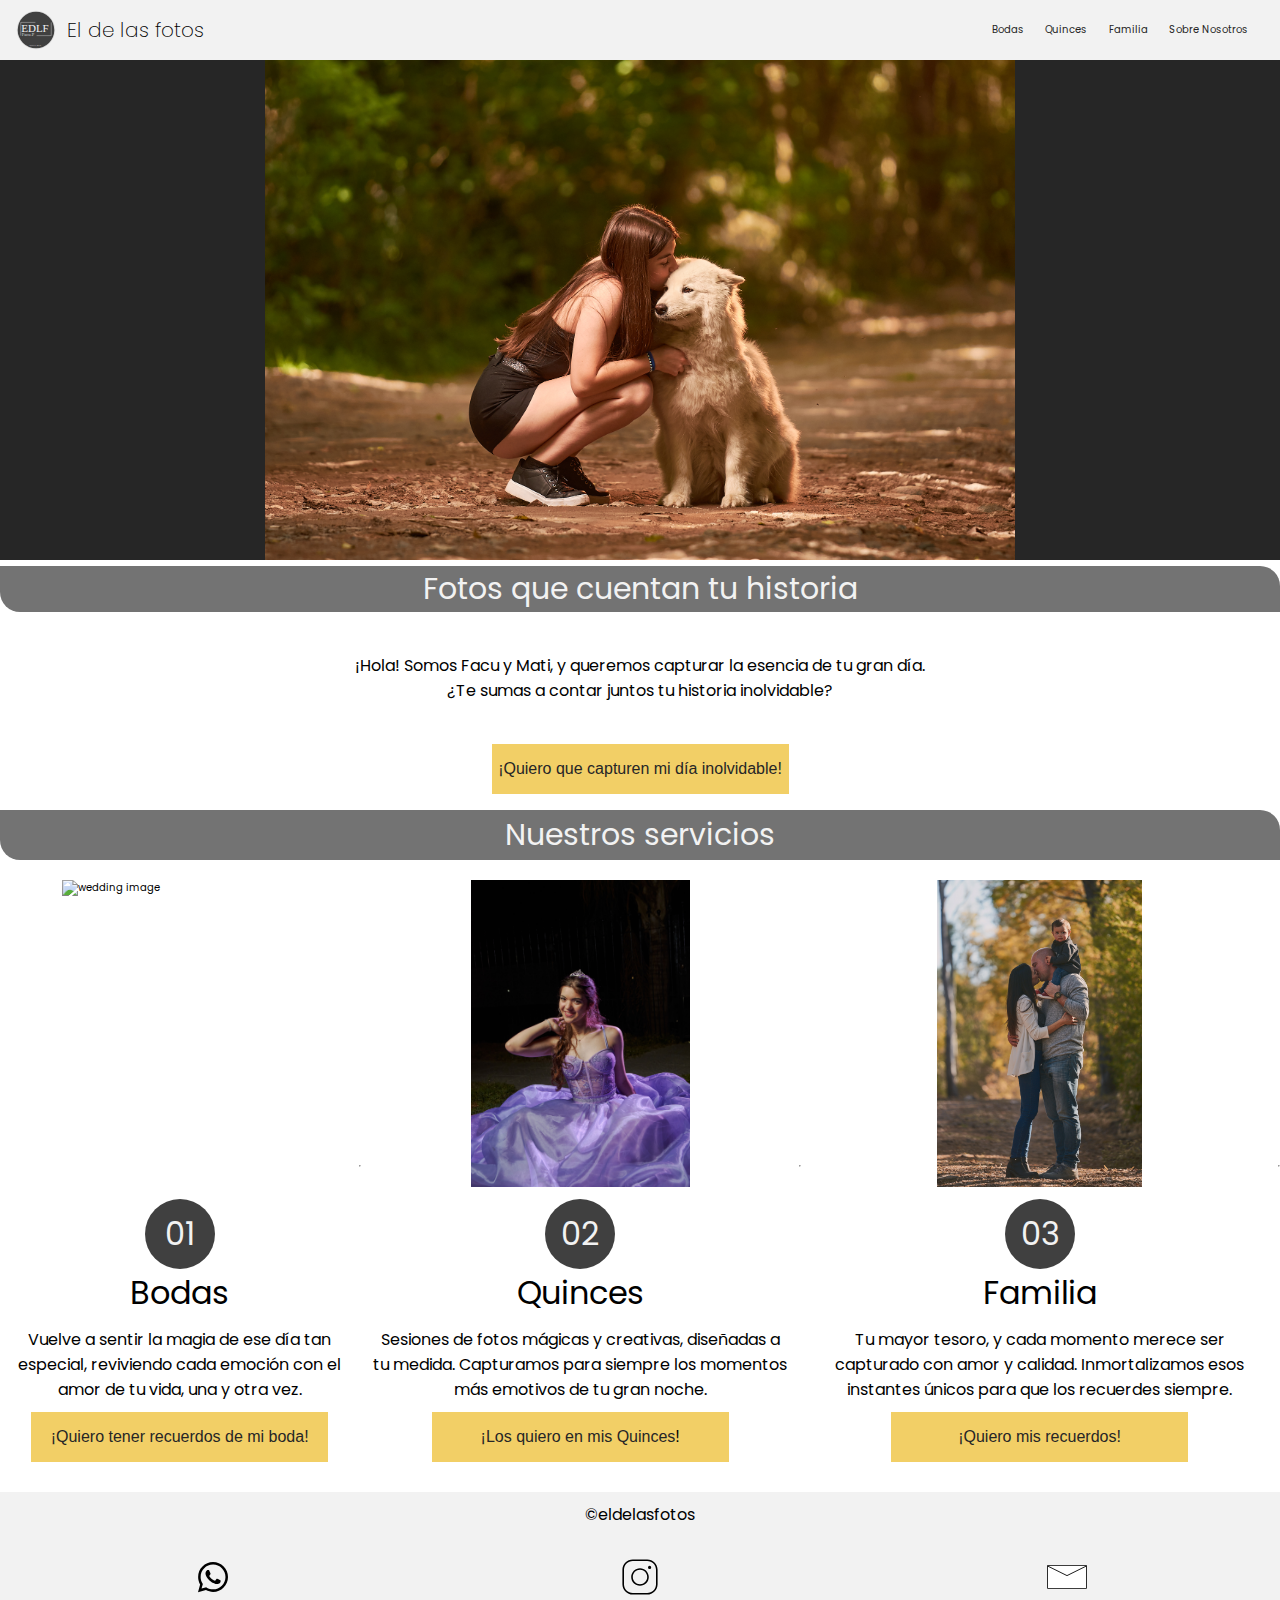
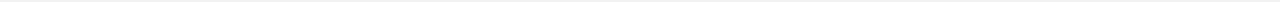
==== commit 5f7a4aa5: "errores arreglados." ====
--- a/index.html
+++ b/index.html
@@ -42,7 +42,7 @@
        </figure> 
     </section>
     <div class="intro-banner">
-        <p class="text-banner">Fotos que cuentan <br> tu historia</p>
+        <p class="text-banner">Fotos que cuentan tu historia</p>
         <p class="text-body">¡Hola! Somos Facu y Mati, y queremos capturar la esencia de tu gran día. <br>
             ¿Te sumas a contar juntos tu historia inolvidable?</p>
         <button class="button-yellow"> <a href="https://wa.me/5493543642279">¡Quiero que capturen mi día inolvidable!</a></button>
--- a/css/styles.css
+++ b/css/styles.css
@@ -134,7 +134,7 @@
 
 .text-banner, .nuestros-servicios {
   width: 100%;
-  height: 85px;
+  height: auto;
   background-color: #737373;
   color: #F2F2F2;
   text-align: center;
@@ -152,6 +152,8 @@
   padding: 1rem;
   font-family: "Poppins", sans-serif;
   font-weight: 400;
+  margin-bottom: 20px;
+  margin-top: 20px;
 }
 
 .button-yellow, .bodas-reservar-button, .quinces-reservar-button {
@@ -246,7 +248,7 @@
 }
 
 .about-us {
-  height: 100vh;
+  height: auto;
   display: flex;
   flex-direction: column;
   justify-content: space-between;
@@ -254,20 +256,28 @@
 
 .staff-photo {
   width: 100%;
-  height: 327px;
+  height: 50%;
   -o-object-fit: contain;
      object-fit: contain;
   position: absolute;
   z-index: 3;
-  top: 60px;
+  top: 70px;
+}
+@media screen and (min-width: 1010px) {
+  .staff-photo {
+    transition: transform 0.5s ease-in;
+  }
+  .staff-photo:hover {
+    transform: scale(1.1);
+  }
 }
 
 .nosotros-text {
-  position: absolute;
+  text-align: center;
+  position: relative;
   font-size: 5rem;
-  top: 110px;
-  left: 100px;
   z-index: 1;
+  height: 250px;
 }
 
 footer {
@@ -275,7 +285,7 @@
 }
 
 .about-us-text {
-  margin-top: 15rem;
+  margin-top: 1rem;
 }
 
 .footer-icon {
@@ -293,20 +303,32 @@
 .intro-section {
   display: flex;
   flex-direction: column;
+  align-items: center;
 }
 
 .cover-image-container {
   text-align: center;
-}
-
-.bodas-cover-image {
+  margin-bottom: 20px;
+}
+
+.bodas-cover-image, .familia-cover-image, .quinces-cover-image {
   margin-top: 10px;
-  width: 600px;
-  height: 100%;
+  width: 75%;
   -o-object-fit: fill;
      object-fit: fill;
   position: relative;
   align-items: center;
+}
+
+.quinces-cover-image {
+  display: flex;
+  justify-content: center;
+  width: 100%;
+  height: auto;
+}
+.quinces-cover-image img {
+  width: 75%;
+  height: 50%;
 }
 
 .bodas-cover-text {
@@ -327,9 +349,15 @@
   top: 300px;
 }
 
+.info {
+  align-self: center;
+  margin-top: 2rem;
+  width: 50%;
+}
+
 .info-text {
   width: 100%;
-  margin-top: 3rem;
+  margin-top: 1rem;
 }
 @media screen and (min-width: 1010px) {
   .info-text {
@@ -340,19 +368,37 @@
 
 .single-image {
   margin-top: 10px;
-  width: 600px;
+  width: 75%;
+  -o-object-fit: fill;
+     object-fit: fill;
+  position: relative;
+  align-items: center;
+}
+
+.image-wedding-1 {
+  width: 75%;
   height: 100%;
   -o-object-fit: fill;
      object-fit: fill;
-  position: relative;
-  align-items: center;
 }
 
 .info-title {
   margin-top: 1rem;
   margin-bottom: 0.5rem;
-  font-size: 2rem;
-  text-align: center;
+  font-size: 5rem;
+  font-weight: 700;
+  text-align: center;
+}
+
+.info-section {
+  display: flex;
+  flex-direction: column;
+  place-items: center;
+}
+.info-section .single-image {
+  margin-bottom: 20px;
+  width: 50%;
+  height: 50%;
 }
 
 .divider-title {
@@ -367,12 +413,17 @@
 .experience-info-container {
   display: flex;
   flex-direction: column;
+  flex-wrap: wrap;
 }
 @media screen and (min-width: 1010px) {
   .experience-info-container {
     display: flex;
     flex-direction: row;
     width: 100%;
+    margin-bottom: 50px;
+    place-content: center;
+    justify-content: space-evenly;
+    padding: 20px;
   }
 }
 
@@ -385,6 +436,46 @@
 .presupuesto-container {
   display: flex;
   flex-direction: column;
+  height: auto;
+  width: 100%;
+  margin-bottom: 50px;
+  align-items: center;
+  justify-content: center;
+}
+.presupuesto-container .presupuestos-contentier {
+  display: flex;
+  flex-direction: column;
+  justify-content: center;
+  align-items: center;
+  margin-top: 30px;
+}
+@media screen and (min-width: 1010px) {
+  .presupuesto-container .presupuestos-contentier {
+    display: flex;
+    flex-direction: row;
+    justify-content: center;
+    place-items: center;
+  }
+}
+.presupuesto-container .text-and-button-quinces {
+  display: flex;
+  flex-direction: column;
+  height: 250px;
+  justify-content: space-around;
+}
+@media screen and (min-width: 1010px) {
+  .presupuesto-container .text-and-button-quinces {
+    display: flex;
+    width: 100%;
+    height: 250px;
+    flex-direction: column;
+    justify-content: space-around;
+    margin-right: 150px;
+  }
+}
+.presupuesto-container .text-and-button-quinces h2 {
+  text-align: center;
+  font-size: 5rem;
 }
 
 .image-parrafo-container {
@@ -396,7 +487,8 @@
 }
 
 .image-parrafo {
-  height: 300px;
+  height: 25%;
+  width: 50%;
 }
 
 .photo-gallery {
@@ -404,16 +496,19 @@
   grid-template-columns: repeat(auto-fill, minmax(250px, 1fr));
   gap: 15px;
   margin-bottom: 20px;
-}
-.photo-gallery .image-gallery {
-  width: 100%;
   height: auto;
-  box-shadow: 0 4px 8px rgba(0, 0, 0, 0.2);
-  transition: transform 0.3s ease;
+}
+
+.image-gallery {
+  width: 100%;
+  height: 100%;
+  -o-object-fit: contain;
+     object-fit: contain;
 }
 
 .quinces-reservar-button {
-  left: 120px;
+  align-self: center;
+  margin-top: 20px;
 }
 
 @keyframes slider {
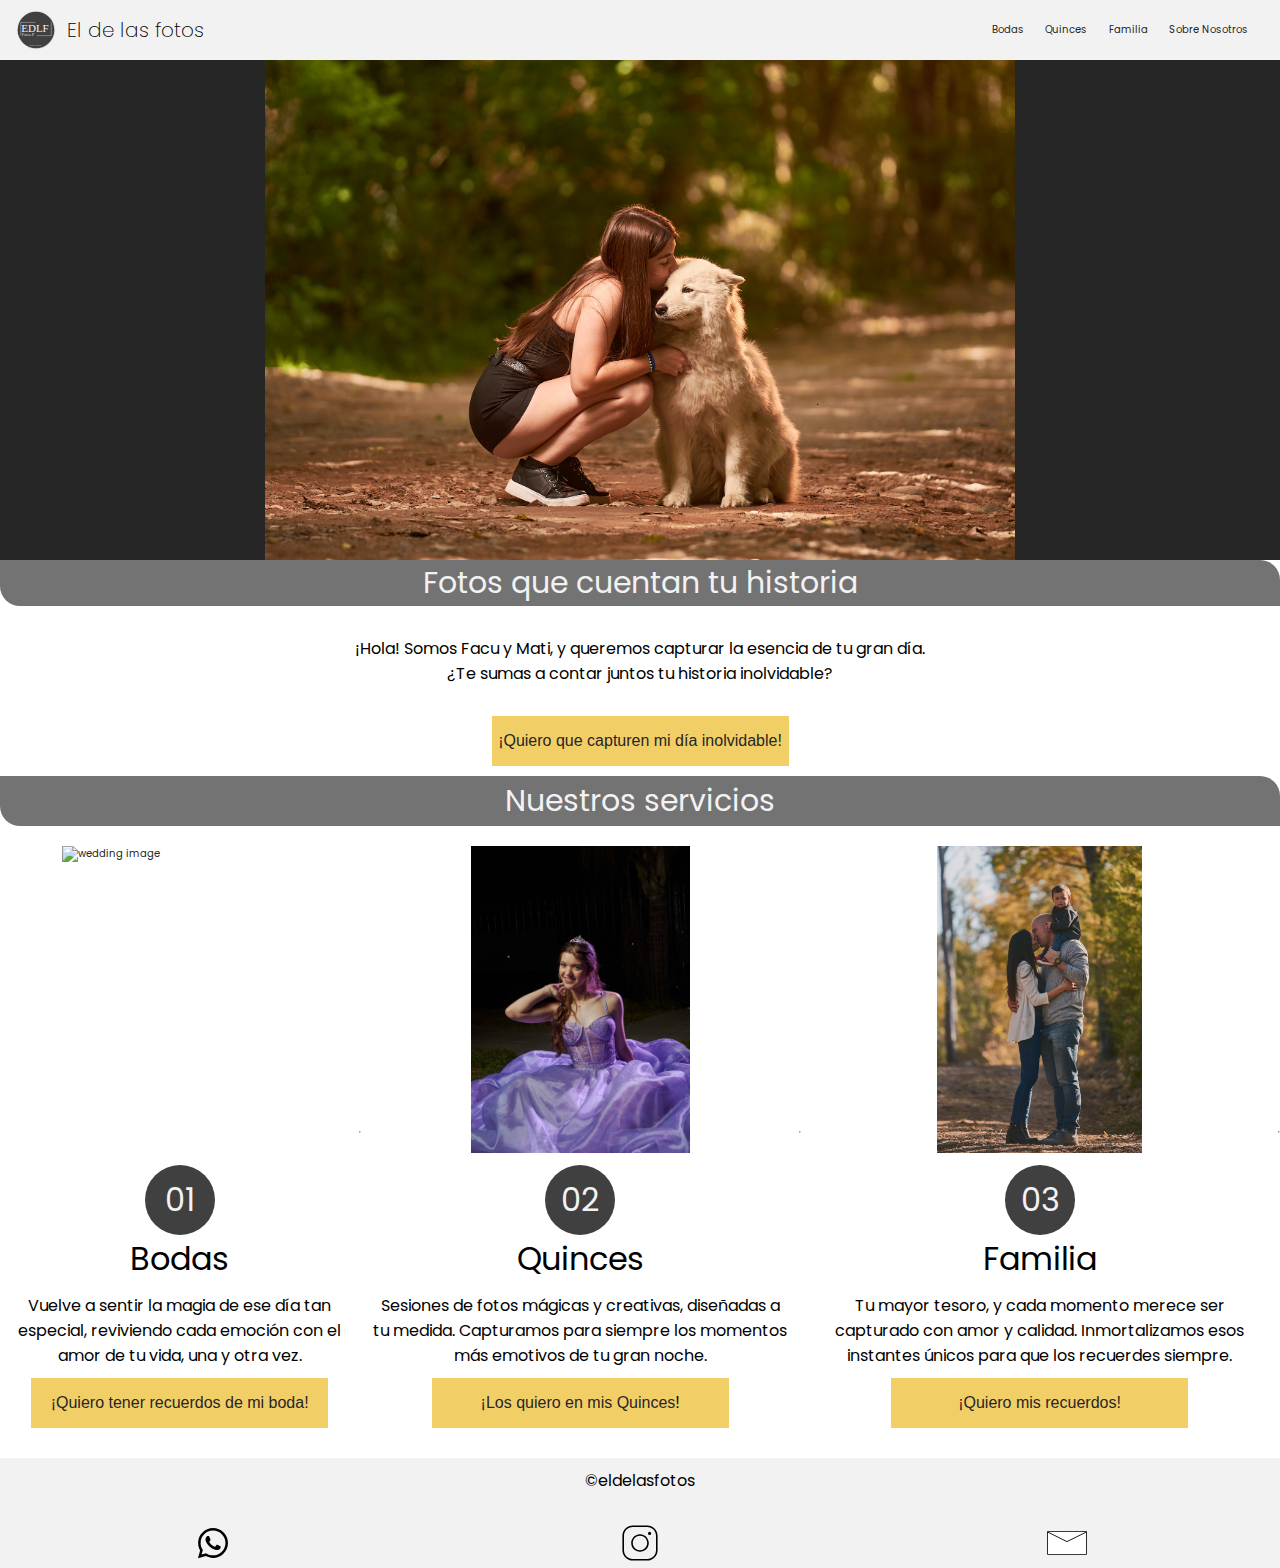
==== commit f4d3f5ad: "added auto hide mobile menu with screen res, fixed view errors on mobile and desktop." ====
--- a/index.html
+++ b/index.html
@@ -51,7 +51,7 @@
         <p class="nuestros-servicios">Nuestros servicios</p>
         <div class="services-countainer">
             <div class="service">
-                <img class="services-image-preview" src="./assets/images/wedding photos/Boda-Ingrid&Agus  147.jpg" alt="wedding image">
+                <a href="./bodas.html"><img class="services-image-preview" src="./assets/images/wedding photos/Boda-Ingrid&Agus  147.jpg" alt="wedding image"></a>
                 <div class="number-container">
                     <p class="service-number">01</p>
                 </div>
@@ -65,7 +65,7 @@
 
         
         <div class="service">
-            <img class="services-image-preview" src="./assets/images/Quinces/liz-cover-photo-.jpg" alt="wedding image">
+           <a href="./quinces.html"><img class="services-image-preview" src="./assets/images/Quinces/liz-cover-photo-.jpg" alt="Foto de quinces"></a> 
             <div class="number-container">
                 <p class="service-number">02</p>
             </div>
@@ -77,7 +77,7 @@
         <hr>
 
         <div class="service">
-            <img class="services-image-preview" src="./assets/images/Family photos/Book Victorio  -  54.jpg" alt="wedding image">
+            <a href="./familia.html"><img class="services-image-preview" src="./assets/images/Family photos/Book Victorio  -  54.jpg" alt="wedding image"></a>
             <div class="number-container">
                 <p class="service-number">03</p>
             </div>
--- a/css/styles.css
+++ b/css/styles.css
@@ -53,7 +53,7 @@
 .nav-bar .nav-bar-desktop-view {
   display: none;
 }
-@media screen and (min-width: 1010px) {
+@media screen and (min-width: 1000px) {
   .nav-bar .nav-bar-desktop-view {
     display: flex;
     width: 300px;
@@ -70,7 +70,7 @@
   width: 4rem;
   height: 4rem;
 }
-@media screen and (min-width: 1010px) {
+@media screen and (min-width: 1000px) {
   .nav-bar .menu-icon {
     display: none;
   }
@@ -95,7 +95,7 @@
   overflow: hidden;
   background-color: #262626;
 }
-@media screen and (min-width: 1010px) {
+@media screen and (min-width: 1000px) {
   #slider {
     height: 500px;
   }
@@ -112,7 +112,7 @@
   -o-object-fit: contain;
      object-fit: contain;
 }
-@media screen and (min-width: 1010px) {
+@media screen and (min-width: 1000px) {
   #slider figure img {
     -o-object-fit: contain;
        object-fit: contain;
@@ -126,7 +126,7 @@
 }
 
 .intro-banner {
-  height: 250px;
+  height: auto;
   display: flex;
   flex-direction: column;
   justify-content: space-around;
@@ -165,12 +165,16 @@
   font-size: 1.6rem;
   cursor: pointer;
   margin-bottom: 1rem;
-  transition: transform 500ms;
-  transition-delay: 0.1s;
-}
-.button-yellow:hover, .bodas-reservar-button:hover, .quinces-reservar-button:hover {
-  transform: scale(1.1);
-  background-color: #edb50e;
+}
+@media screen and (min-width: 1000px) {
+  .button-yellow, .bodas-reservar-button, .quinces-reservar-button {
+    transition: transform 500ms;
+    transition-delay: 0.1s;
+  }
+  .button-yellow:hover, .bodas-reservar-button:hover, .quinces-reservar-button:hover {
+    transform: scale(1.1);
+    background-color: #edb50e;
+  }
 }
 
 .nuestros-servicios {
@@ -189,6 +193,15 @@
   right: 0;
   left: 0;
 }
+@media screen and (min-width: 1000px) {
+  .services-image-preview {
+    z-index: 0;
+    transition: transform 0.5s ease-in-out;
+  }
+  .services-image-preview:hover {
+    transform: scale(1.1);
+  }
+}
 
 .services-countainer {
   display: flex;
@@ -197,7 +210,7 @@
   justify-content: space-around;
   margin-bottom: 20px;
 }
-@media screen and (min-width: 1010px) {
+@media screen and (min-width: 1000px) {
   .services-countainer {
     width: 100%;
     display: flex;
@@ -224,6 +237,7 @@
   background-color: #404040;
   border-radius: 50px;
   color: #F2F2F2;
+  z-index: 3;
 }
 
 .service-title {
@@ -263,7 +277,7 @@
   z-index: 3;
   top: 70px;
 }
-@media screen and (min-width: 1010px) {
+@media screen and (min-width: 1000px) {
   .staff-photo {
     transition: transform 0.5s ease-in;
   }
@@ -311,13 +325,20 @@
   margin-bottom: 20px;
 }
 
-.bodas-cover-image, .familia-cover-image, .quinces-cover-image {
-  margin-top: 10px;
-  width: 75%;
-  -o-object-fit: fill;
-     object-fit: fill;
-  position: relative;
-  align-items: center;
+@media screen and (min-width: 1000px) {
+  .bodas-cover-image, .familia-cover-image, .quinces-cover-image {
+    margin-top: 10px;
+    width: 75%;
+    -o-object-fit: fill;
+       object-fit: fill;
+    position: relative;
+    align-items: center;
+  }
+}
+@media screen and (max-width: 1000px) {
+  .bodas-cover-image, .familia-cover-image, .quinces-cover-image {
+    width: 100%;
+  }
 }
 
 .quinces-cover-image {
@@ -326,9 +347,16 @@
   width: 100%;
   height: auto;
 }
-.quinces-cover-image img {
-  width: 75%;
-  height: 50%;
+
+@media screen and (min-width: 1000px) {
+  .quinces-cover-image-first-image {
+    width: 75%;
+  }
+}
+@media screen and (max-width: 1000px) {
+  .quinces-cover-image-first-image {
+    width: 100%;
+  }
 }
 
 .bodas-cover-text {
@@ -359,20 +387,27 @@
   width: 100%;
   margin-top: 1rem;
 }
-@media screen and (min-width: 1010px) {
+@media screen and (min-width: 1000px) {
   .info-text {
     padding: 5rem;
     margin-top: 0;
   }
 }
 
-.single-image {
-  margin-top: 10px;
-  width: 75%;
-  -o-object-fit: fill;
-     object-fit: fill;
-  position: relative;
-  align-items: center;
+@media screen and (max-width: 1000px) {
+  .single-image {
+    width: 100%;
+  }
+}
+@media screen and (min-width: 1000px) {
+  .single-image {
+    margin-top: 10px;
+    width: 75%;
+    -o-object-fit: fill;
+       object-fit: fill;
+    position: relative;
+    align-items: center;
+  }
 }
 
 .image-wedding-1 {
@@ -381,24 +416,37 @@
   -o-object-fit: fill;
      object-fit: fill;
 }
+@media screen and (max-width: 1000px) {
+  .image-wedding-1 {
+    width: 100%;
+  }
+}
 
 .info-title {
   margin-top: 1rem;
-  margin-bottom: 0.5rem;
-  font-size: 5rem;
+  margin-bottom: 1rem;
   font-weight: 700;
   text-align: center;
 }
+@media screen and (max-width: 1000px) {
+  .info-title {
+    font-size: 1.6rem;
+  }
+}
+@media screen and (min-width: 1000px) {
+  .info-title {
+    font-size: 4rem;
+  }
+}
 
 .info-section {
   display: flex;
   flex-direction: column;
   place-items: center;
+  margin-bottom: 20px;
 }
 .info-section .single-image {
   margin-bottom: 20px;
-  width: 50%;
-  height: 50%;
 }
 
 .divider-title {
@@ -415,7 +463,7 @@
   flex-direction: column;
   flex-wrap: wrap;
 }
-@media screen and (min-width: 1010px) {
+@media screen and (min-width: 1000px) {
   .experience-info-container {
     display: flex;
     flex-direction: row;
@@ -449,35 +497,6 @@
   align-items: center;
   margin-top: 30px;
 }
-@media screen and (min-width: 1010px) {
-  .presupuesto-container .presupuestos-contentier {
-    display: flex;
-    flex-direction: row;
-    justify-content: center;
-    place-items: center;
-  }
-}
-.presupuesto-container .text-and-button-quinces {
-  display: flex;
-  flex-direction: column;
-  height: 250px;
-  justify-content: space-around;
-}
-@media screen and (min-width: 1010px) {
-  .presupuesto-container .text-and-button-quinces {
-    display: flex;
-    width: 100%;
-    height: 250px;
-    flex-direction: column;
-    justify-content: space-around;
-    margin-right: 150px;
-  }
-}
-.presupuesto-container .text-and-button-quinces h2 {
-  text-align: center;
-  font-size: 5rem;
-}
-
 .image-parrafo-container {
   display: flex;
   width: 100%;
